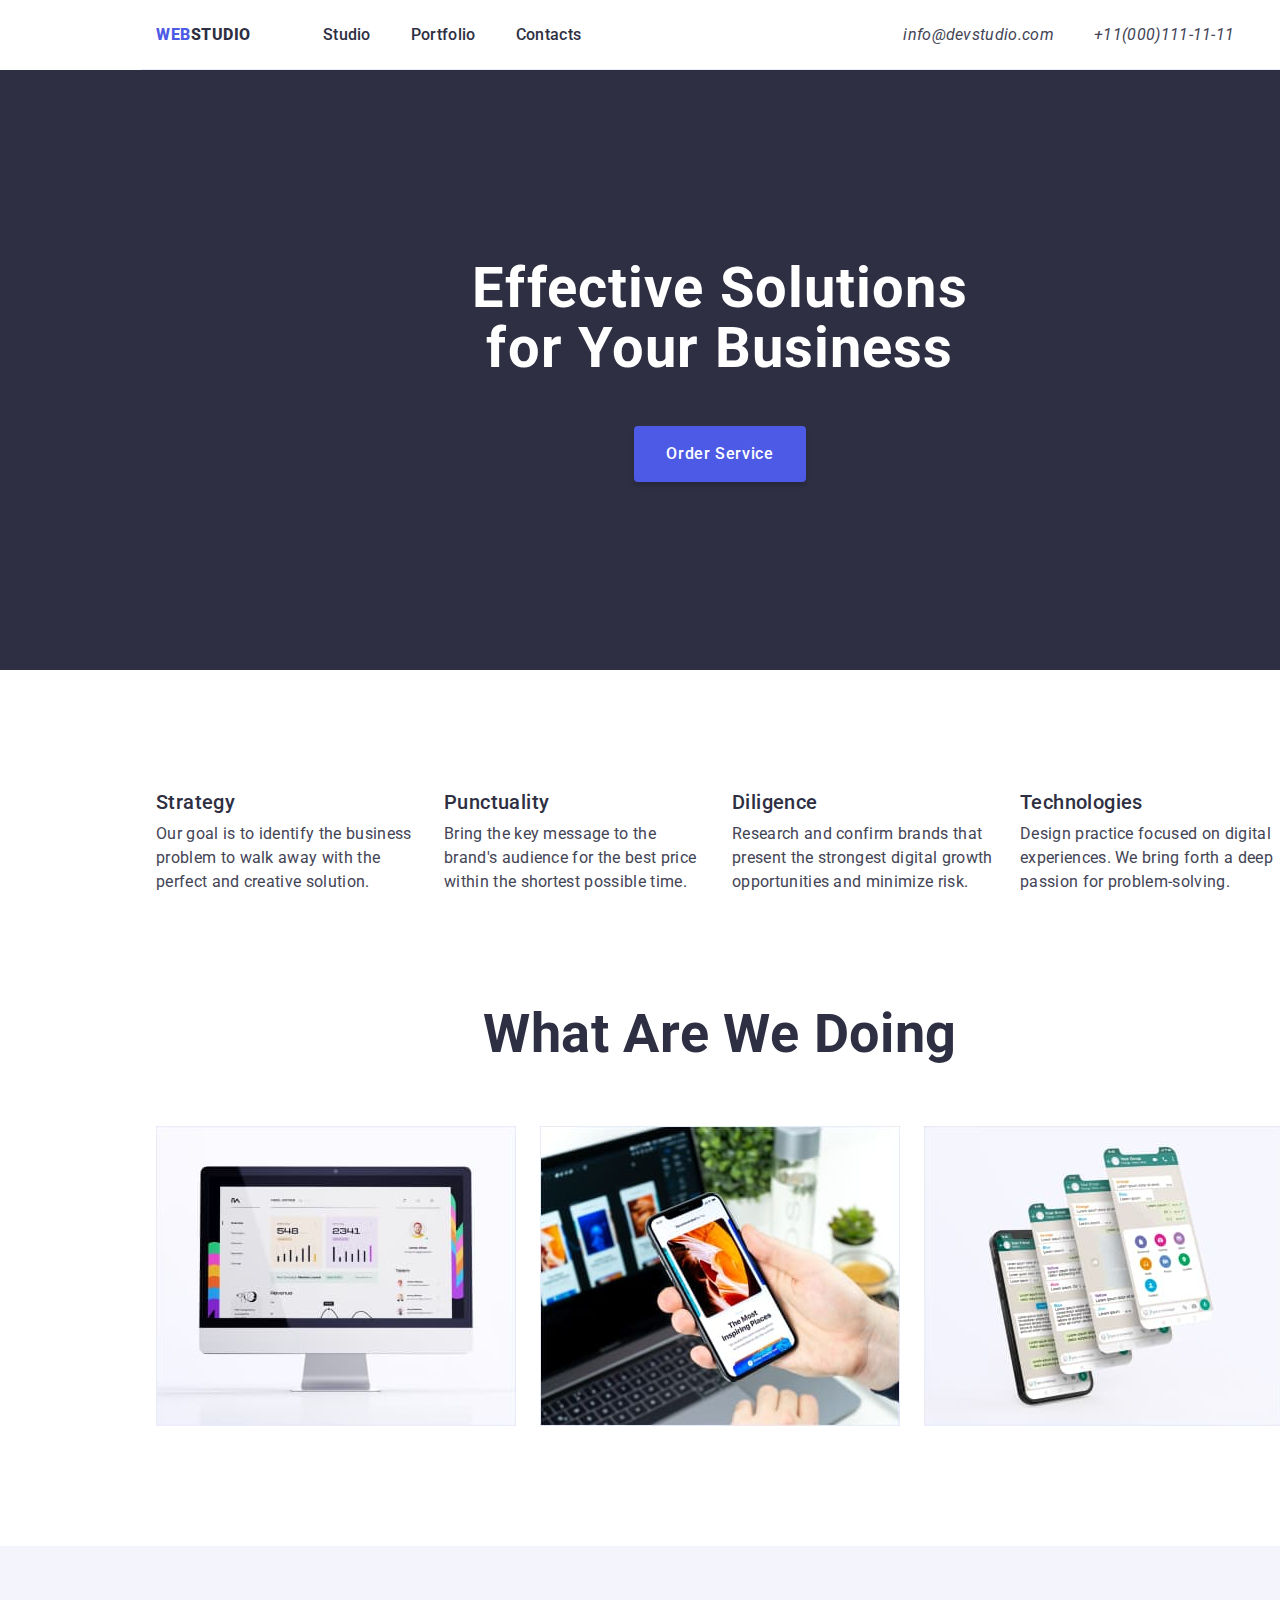
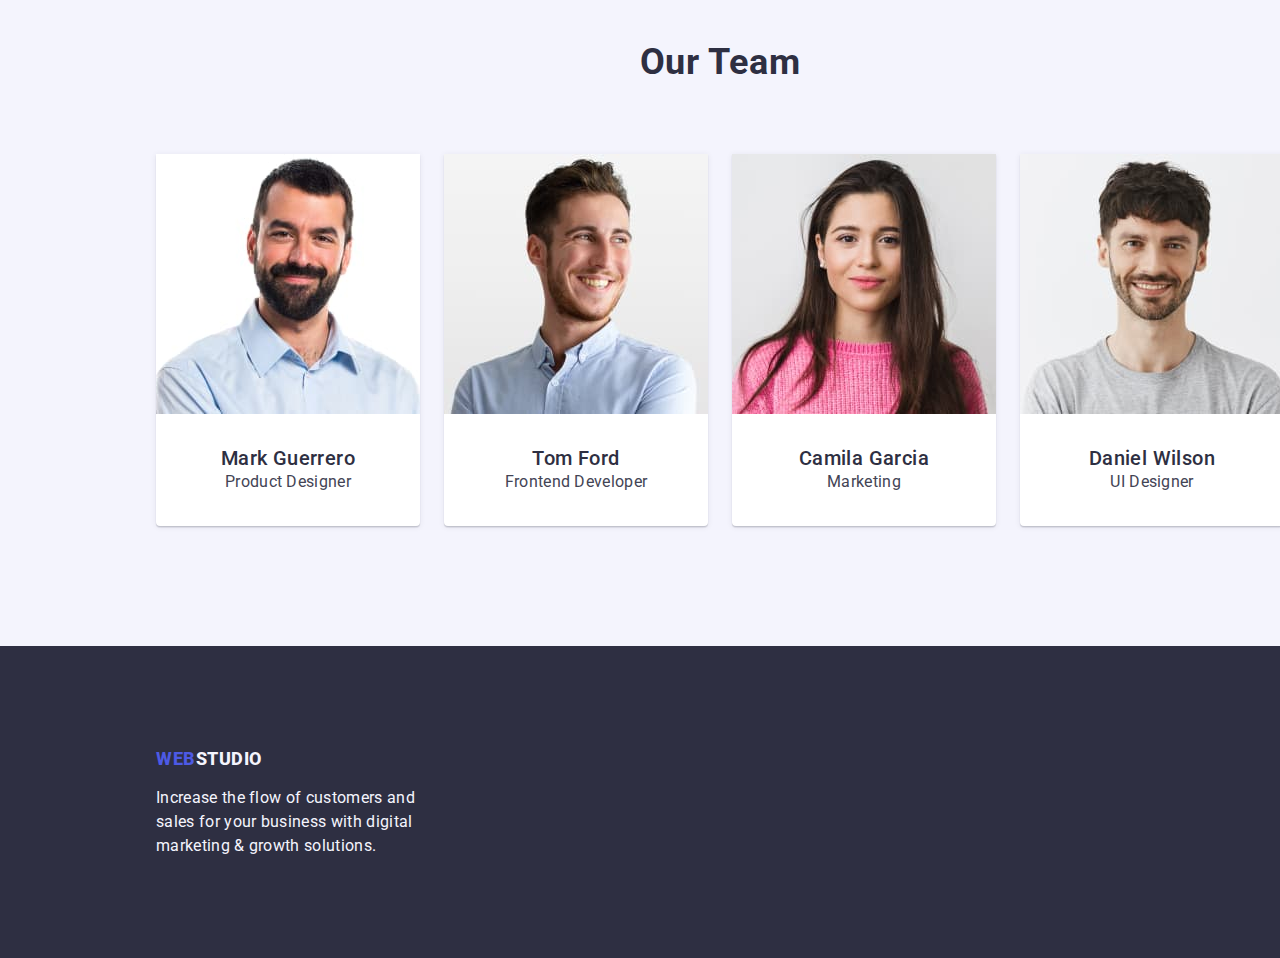
==== index.html @ 773c1c58 "fix - class names" ====
<!DOCTYPE html>
<html lang="en">
  <head>
    <meta charset="UTF-8">
    <meta name="viewport" content="width=device-width, initial-scale=1.0">
    <title>WebStudio</title>
    <link href="https://cdn.jsdelivr.net/npm/modern-normalize@2.0.0/modern-normalize.min.css" rel="stylesheet">
    <link rel="stylesheet" href="styles.css" />
    <link href="https://fonts.googleapis.com/css2?family=Raleway:wght@800&family=Roboto:wght@400;500;700;900&display=swap" rel="stylesheet">
</head>
  <body>
 <header>
      <div class="header conteiner">
          <nav class="nav">
            <a href="./index.html" class="header__logo">
          <span class="logo-web">WEB</span><span class="logo-studio">STUDIO</span>
        </a>
        <ul class="nav__link--position">
          <li>
           <a href="./index.html" class="nav__link">Studio</a>
          </li>
          <li>
            <a href="./portfolio.html" class="nav__link">Portfolio</a>
          </li>
          <li>
            <a href="#" class="nav__link">Contacts</a>
          </li>
          </ul>
          </nav>
          <address>
            <ul class="header__contact--position">
              <li>
                <a href="mailto:info@devstudio.com" class="header__contact">
                  info@devstudio.com
                </a>
              </li>
              <li>
                <a href="tel:+11(000)111-11-11" class="header__contact">
                  +11(000)111-11-11
                </a>
              </li>
            </ul>
          </address>
      </div>
    </div>
      </header>
    <main>
      <section class="hero">
        <div class="conteiner">
        <h1 class="hero__title">
          Effective Solutions for Your Business
        </h1>
          <button class="index-btn" type="button">Order Service
          </button>
    </section>
    <section class="subtitle-description">
      <div class="section conteiner">
        <ul class="subtitle-description__position">
          <li>
            <div class="subtitle">Strategy</div>
            <p div class="description">
              Our goal is to identify the business<br>
              problem to walk away with the<br>
              perfect and creative solution.
            </p>
          </li>
          <li>
            <div class="subtitle">Punctuality</div>
            <p class="description">
              Bring the key message to the<br>
              brand's audience for the best price<br>
              within the shortest possible time.
            </p>
          </li>
          <li>
            <div class="subtitle">Diligence</div>
            <p class="description">
              Research and confirm brands that<br>
              present the strongest digital growth<br>
              opportunities and minimize risk.
            </p>
          </li>
          <li>
            <div class="subtitle">Technologies</div>
            <p class="description">
              Design practice focused on digital<br>
              experiences. We bring forth a deep<br>
              passion for problem-solving.
            </p>
          </li>
        </ul>
      </div>
      </div>
     </section>
        <section class="section__what-doing">
          <div class="title__what-doing">
            <div class="conteiner">
        <h2 class="title__what-doing--position">
            What Are We Doing
        </h2>
        <ul class="img__what-doing--position">
          <li>
            <img
              class="img__what-doing"
              src="images/1computerscreen.jpg"
              alt="imac screen with statistics on it"
              width="360"
              height="300"/>
          </li>
          <li>
            <img
              class="img__what-doing"
              src="images/3phonescreen.jpg"
              alt="4 iphone screens with communicator open on each"/>
          </li>
          <li>
            <img
              class="img__what-doing"
              src="images/4phonescreen.jpg"
              alt="phone screen with open article on it"/>
          </li>
        </div>
      </div>
    </section>
        <section class="section__our-team">
          <div class="title__our-team">
          <div class="conteiner">
        <h3 class="title__our-team--position">
            Our Team
        </h3>
        <ul class="team-card__position">
          <li>
            <div class="team-card">
              <img
                class="team-card__img"
                src="images/man1.jpg"
                alt="smiling man with black hair and black beard wearing blue shirt"/>
              <figcaption class="team-card__description-box">
                <span class="team-names">Mark Guerrero</span>
                <span class="job-title">Product Designer</span>
              </figcaption>
            </div>
          </li>
          <li>
            <div class="team-card">
              <img
                class="team-card__img"
                src="images/man2.jpg"
                alt="smiling man with dark brown hair and beard wearing blue shirt looking to the side"/>
              <figcaption class="team-card__description-box">
                <span class="team-names">Tom Ford</span>
                <span class="job-title">Frontend Developer</span>
              </figcaption>
            </div>
          </li>
          <li>
            <div class="team-card">
              <img
                class="team-card__img"
                src="images/woman3.jpg"
                alt="smiling woman with long black hair wearing pink sweater"/>
              <figcaption class="team-card__description-box">
                <span class="team-names">Camila Garcia</span>
                <span class="job-title">Marketing</span>
              </figcaption>
            </div>
          </li>
          <li>
            <div class="team-card">
              <img
                class="team-card__img"
                src="images/man4.jpg"
                alt="smiling man with brown hair and brown beard wearing grey sweater"/>
              <figcaption class="team-card__description-box">
                <span class="team-names">Daniel Wilson</span>
                <span class="job-title">UI Designer</span>
              </figcaption>
            </div>
          </li>
        </ul>
      </div>        
        </div>
      </section>
    </main>
    <footer>
      <section class="footer"> 
        <div conteiner>
        <div class="footer__logo">
        <a href="#">
          <span class="footer__logo-web">WEB</span><span class="footer__logo-studio">STUDIO</span>
      </a>
      </div>
        <div class="footer__text">
          Increase the flow of customers and sales for your business with
          digital marketing &amp; growth solutions.
        </div>
      </div>
    </section>
    </footer>
  </section>
  </body>
</html>
---- styles.css ----
* {
  margin: 0;
  padding: 0;
  box-sizing: border-box;
}
article, aside, details, figcaption, figure, 
footer, header, hgroup, menu, nav, section {
	display: block;
}
body {
	line-height: 1;
}
ol, ul {
	list-style: none;
}
blockquote, q {
	quotes: none;
}
blockquote:before, blockquote:after,
q:before, q:after {
	content: '';
	content: none;
}
table {
	border-collapse: collapse;
	border-spacing: 0;
}
:root {
  --brand-color: #2e2f42;
  --color-iris: #4d5ae5;
  --color-cloud: #f4f4fd;
  --color-ocean: #404bbf;
  --color-cornflower: #e7e9fc;
  --color-slate: #434455;
  --color-white: #ffffff;
  --main-font-style: Roboto;
  --second-font-style: Raleway;
}
*,
*::before,
*::after
{
  box-sizing: border-box;
}
body {
  font-family: var(--main-font-style);
  background-color: var(--color-white);
  width: 1440px;
  margin: auto;
}
h1,
h3,
h4,
h5,
h6
{
margin: 0;
}
img
{
  display: block;
  max-width: 100%;
  height: auto;
}
button
{
  cursor: pointer;
  border: none;
  border-radius: 4px;
}
ul,
ol
{
  list-style: none;
  margin: 0;
  padding-left: 0;
}
a
{
  text-decoration: none;
}
.conteiner
{
  width: 1158px;
  margin: 0 auto;
  padding: 0 15px;
}
.section {
  padding: 120px 0px;
}
.header
{
  background: var(--color-white); 
  display: flex;
  gap: 322px;
  align-items: center;
  border-bottom: 1px solid var(--color-cornflower);
}
.header__logo {
  padding: 24px 0;
}
.logo-web {
  color: var(--color-iris);
  font-size: 18px;
  font: var(--second-font-style);
  font-weight: 800;
  line-height: 21px;
  letter-spacing: 0.54px;
}
.logo-studio {
  color: var(--brand-color);
  font-size: 18px;
  font: var(--second-font-style);
  font-weight: 800;
  line-height: 21px;
  letter-spacing: 0.54px;
}
.nav {
  display: flex;
  gap: 72px;
  align-items: center;
}
.nav__link--position {
  list-style: none;
  display: flex;
  gap: 40px;
}
.nav__link {
  color: var(--brand-color);
  font-size: 16px;
  font-weight: 500;
  line-height: 24px;
  letter-spacing: 0.32px;
  display: flex;
  gap: 40px;
}
.header__contact--position {
  list-style: none;
  display: flex;
  gap: 40px;
}
.header__contact {
  color: var(--color-slate);
  font-size: 16px;
  font-weight: 400;
  line-height: 24px;
  letter-spacing: 0.32px;;
  }
  .hero {
  clear: both;
  background: var(--brand-color);
  padding: 188px 0;
  text-align: center;
  }
.hero__title {
  color: var(--color-white);
  font-size: 56px;
  font-weight: 700;
  line-height: 60px;
  letter-spacing: 1.12px;
  max-width: 496px;
  margin: 0 auto;
  margin-bottom: 48px;
}
.index-btn {
  color: var(--color-white);
  background: var(--color-iris); 
  font-size: 16px;
  font-weight: 500;
  line-height: 24px;
  letter-spacing: 0.64px;
  padding: 16px 32px;
  border-radius: 4px;
  box-shadow: 0px 4px 4px 0px rgba(0, 0, 0, 0.15);
}
.subtitle-description__position {  
  display: flex;
  gap: 24px;
  max-width: 1128px;
  margin-left: auto;
  margin-right: auto;
}
.subtitle {
  color: var(--brand-color);
  font-size: 20px;
  font-weight: 500;
  line-height: 24px;
  letter-spacing: 0.4px;
  height: 24px;
  width: 264px;
  margin-bottom: 8px;
}
.description {
  color: var(--color-slate);
  font-size: 16px;
  font-weight: 400;
  line-height: 24px;
  letter-spacing: 0.32px;
}
.section__what-doing {
  color: var(--brand-color);
  font-size: 36px;
  font-weight: 700;
  line-height: 40px;
  letter-spacing: 0.72px;
  text-align: center;
}
.title__what-doing {
  padding-bottom: 120px;
}
.title__what-doing--position {
  margin-bottom: 72px;
}
.img-what-doing {
  width: 360px;
}
.img__what-doing--position
{
 display: flex;
 gap: 24px;
 justify-content: center;
}
.section__our-team
{
  background-color: var(--color-cloud);
}
.title__our-team {
  padding-top: 96px; padding-bottom: 120px;
}
.title__our-team--position
{
  color: var(--brand-color);
  font-size: 36px;
  font-weight: 700;
  line-height: 40px;
  letter-spacing: 0.72px;
  text-align: center;
}
.team-card__position
{
  display: flex;
  gap: 24px;
  justify-content: center;
  margin-top: 72px;
}
.team-card {
  display: inline-flex;
  padding-bottom: 0px;
  flex-direction: column;
  justify-content: center;
  align-items: center;
  border-radius: 0px 0px 4px 4px;
  background: var(--white, #FFF);
  box-shadow: 0px 2px 1px 0px rgba(46, 47, 66, 0.08), 0px 1px 1px 0px rgba(46, 47, 66, 0.16), 0px 1px 6px 0px rgba(46, 47, 66, 0.08);
}
.team-card__img {
  width: 264px;
  height: 260px;
}
.team-card__description-box {
  display: flex;
  width: 232px;
  flex-direction: column;
  padding-top: 32px;
}
.team-names {
  color: var(--brand-color);
  text-align: center;
  font-size: 20px;
  font-weight: 500;
  line-height: 24px;
  letter-spacing: 0.4px;
}
.job-title {
  color: var(--color-slate);
  text-align: center;
  font-size: 16px;
  font-weight: 400;
  line-height: 24px;
  letter-spacing: 0.32px;
  padding-bottom: 32px;
}
.footer {
  background: var(--brand-color);
}
.footer__logo{
  padding-top: 101.5px;
  padding-left: 156px;
  margin-bottom: 17.5px;
}
.footer__logo-web {
  color:var(--color-iris);
  font: var(--second-font-style);
  font-size: 18px;
  font-weight: 800;
  line-height: 21px;
  letter-spacing: 0.54px;
}
.footer__logo-studio {
  color: var(--color-cloud);
  font: var(--second-font-style);
  font-size: 18px;
  font-weight: 800;
  line-height: 21px;
  letter-spacing: 0.54px;
}
.footer__text {
  color: var(--color-cloud);
  font-weight: 400;
  line-height: 24px;
  letter-spacing: 0.32px;
  width: 264px;
  padding-bottom: 100px;
  margin-left: 156px; 
}
.portfolio__btn--position
{
display: flex;
gap: 24px;
max-width: 586px;
margin: 0 auto;
margin-bottom: 72px;
}
.portfolio__btn
{
  color: var(--color-iris);
  background: var(--color-cornflower);
  text-align: center;
  font-size: 16px;
  font-weight: 500;
  line-height: 24px; /* 150% */
  letter-spacing: 0.64px;
  align-items: flex-start;
  display: flex;
  padding: 12px 24px;
  justify-content: center;
  align-items: center;
  border-radius: 4px;
  border: 1px solid var(--color-cornflower);
  white-space: nowrap;
}
.button-portfolio:hover {
  color: var(--color-white);
  background: var(--color-ocean);
  cursor: pointer;
}
.portfolio__img--position {
  max-width: 1128px;
  flex-wrap: wrap;
  display: flex;
  row-gap: 24px;
  column-gap: 24px;
  margin: 0 auto;
}
.portfolio__img {
  width: 360px;
  height: 300px;
}
.portfolio__description-box {
  width: 360px;
}
.portfolio__img--title {
  font-size: 20px;
  font-weight: 500;
  line-height: 24px;
  color: var(--brand-color);
  padding-left: 16px;
  padding-bottom: 8px;
}
.portfolio__img--description {
  font-size: 16px;
  font-weight: 400;
  line-height: 24px;
  padding-left: 16px;
}
.portfolio__description-box {
padding-top: 32px;
padding-bottom: 32px;
border: 1px solid #E7E9FC
}
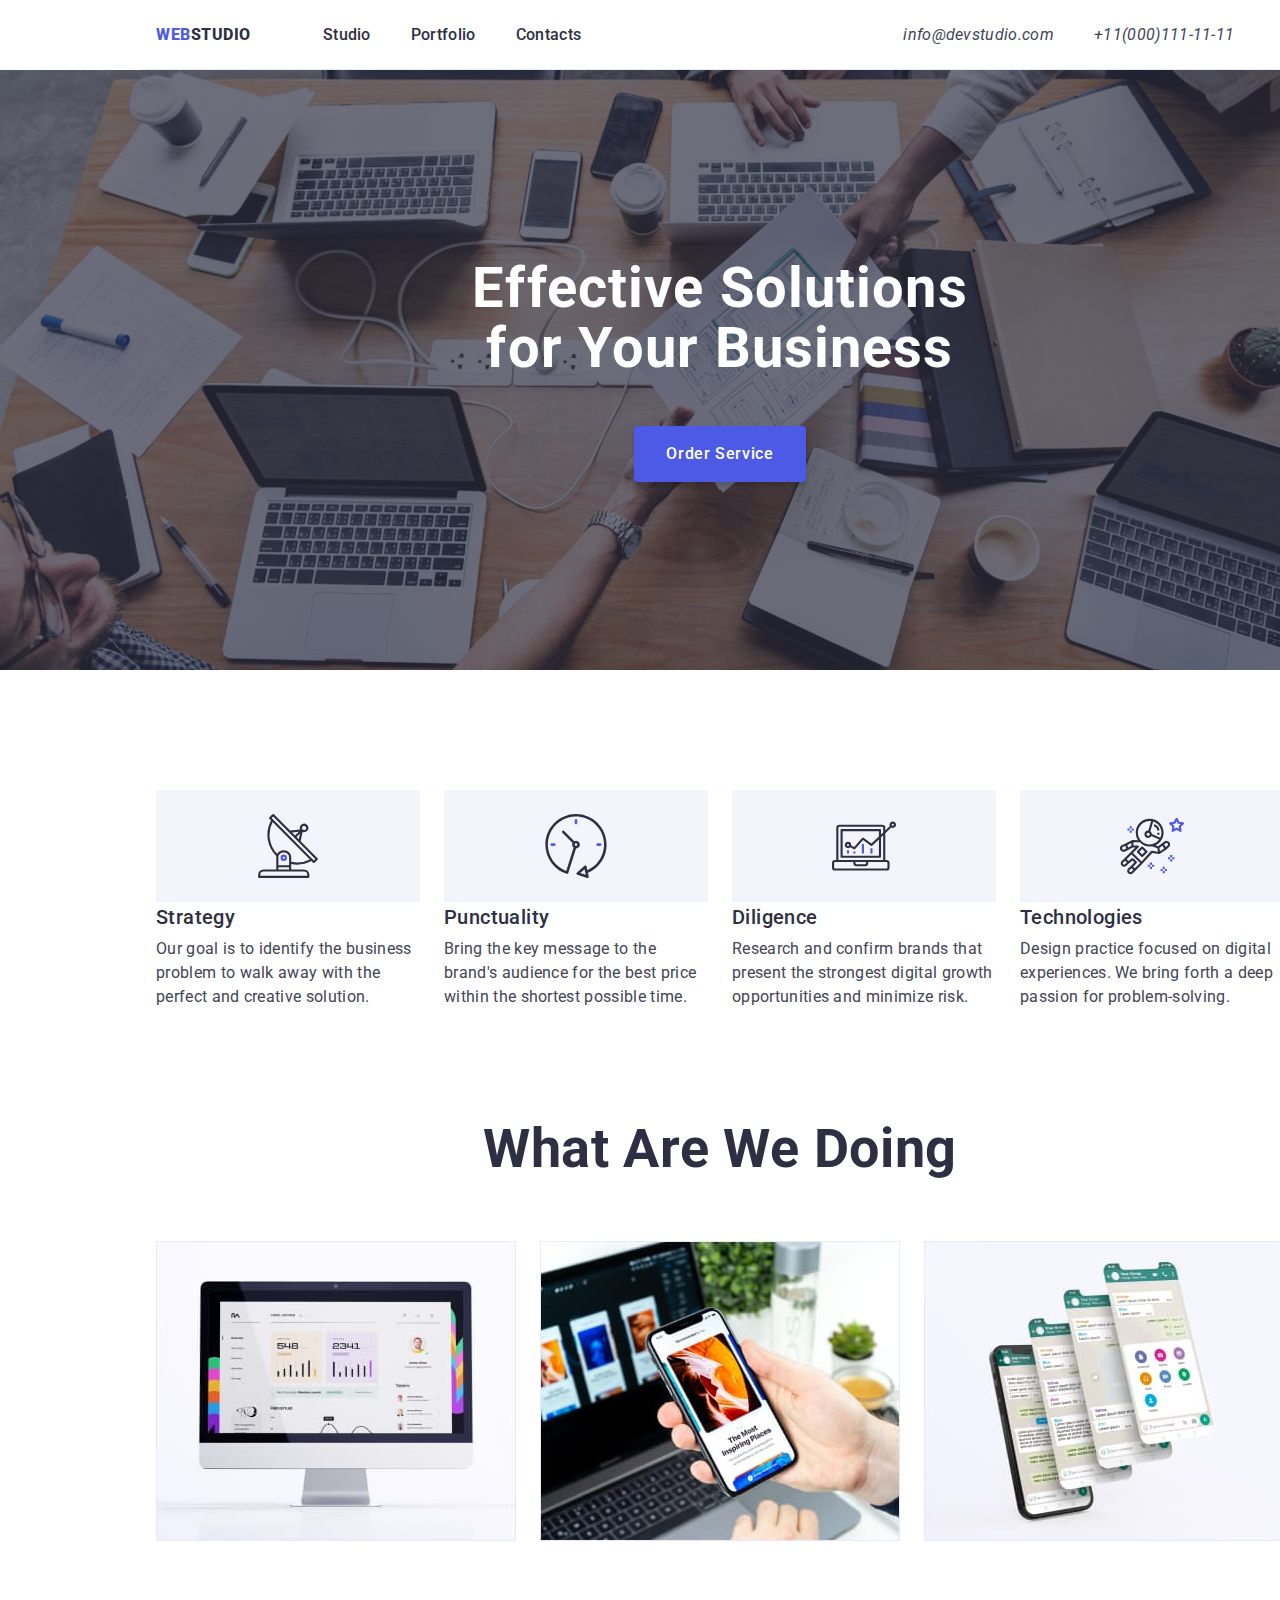
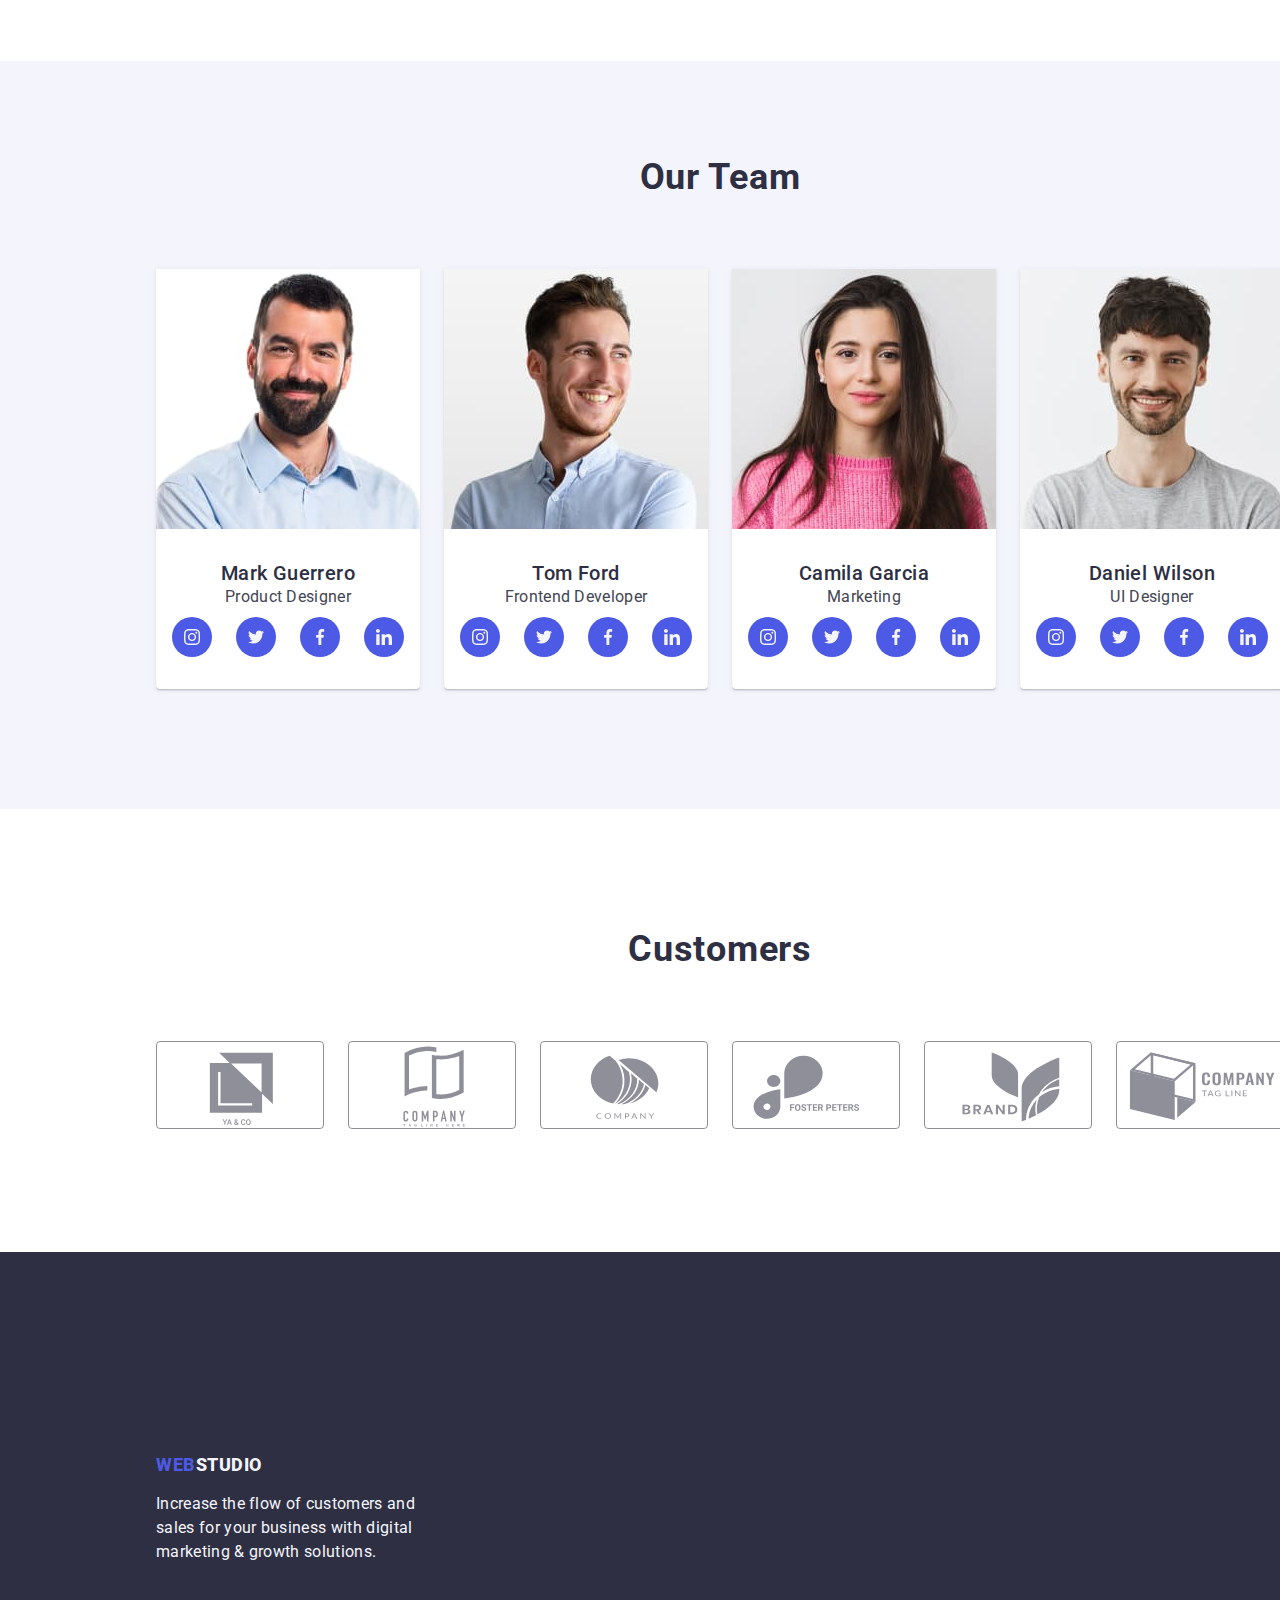
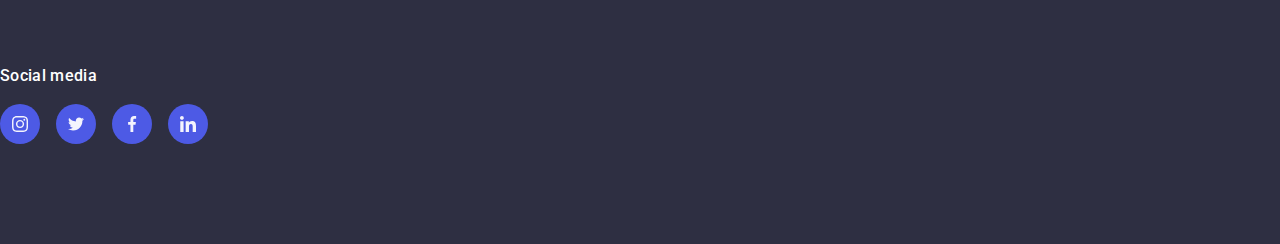
==== commit 79b7f3c9: "update" ====
--- a/index.html
+++ b/index.html
@@ -50,39 +50,52 @@
         <h1 class="hero__title">
           Effective Solutions for Your Business
         </h1>
-          <button class="index-btn" type="button">Order Service
+          <button class="hero-btn" type="button">Order Service
           </button>
     </section>
-    <section class="subtitle-description">
+    <section class="section__features">
       <div class="section conteiner">
-        <ul class="subtitle-description__position">
-          <li>
-            <div class="subtitle">Strategy</div>
-            <p div class="description">
+        <ul class="feature__position">
+          <li>
+            <svg class="feature__icon">
+              <use href="./images/icons.svg#icon-antenna"></use>
+            </svg>
+            <div class="feature-subtitle">Strategy</div>
+            <div class="feature-description">
               Our goal is to identify the business<br>
               problem to walk away with the<br>
               perfect and creative solution.
             </p>
           </li>
           <li>
-            <div class="subtitle">Punctuality</div>
-            <p class="description">
+            <svg class="feature__icon">
+              <use href="./images/icons.svg#icon-clock"></use>
+            </svg>
+            <div class="feature-subtitle">Punctuality</div>
+            <p class="feature-description">
               Bring the key message to the<br>
               brand's audience for the best price<br>
               within the shortest possible time.
             </p>
           </li>
           <li>
-            <div class="subtitle">Diligence</div>
-            <p class="description">
+            <svg class="feature__icon">
+              <use href="images/icons.svg#icon-diagram"></use>
+            </svg>
+            <div class="feature-subtitle">Diligence</div>
+            <p class="feature-description">
               Research and confirm brands that<br>
               present the strongest digital growth<br>
               opportunities and minimize risk.
             </p>
           </li>
           <li>
-            <div class="subtitle">Technologies</div>
-            <p class="description">
+            <svg class="feature__icon">
+              <use href="images/icons.svg#icon-astronaut"></use>
+            </svg>
+
+            <div class="feature-subtitle">Technologies</div>
+            <p class="feature-description">
               Design practice focused on digital<br>
               experiences. We bring forth a deep<br>
               passion for problem-solving.
@@ -123,9 +136,9 @@
       </div>
     </section>
         <section class="section__our-team">
-          <div class="title__our-team">
-          <div class="conteiner">
-        <h3 class="title__our-team--position">
+          <div class="conteiner"></div>
+          <div class="our-team__title-team-card">
+        <h3 class="title__our-team">
             Our Team
         </h3>
         <ul class="team-card__position">
@@ -135,10 +148,40 @@
                 class="team-card__img"
                 src="images/man1.jpg"
                 alt="smiling man with black hair and black beard wearing blue shirt"/>
-              <figcaption class="team-card__description-box">
+              <div class="team-card__description-box">
                 <span class="team-names">Mark Guerrero</span>
                 <span class="job-title">Product Designer</span>
-              </figcaption>
+                <ul class="our-team__icon--position">
+                  <li class="our-team__icon--background">
+                  <a href="#">   
+                      <svg class="our-team__icon">
+                        <use href="./images/icons.svg#icon-instagram"></use>
+                      </svg> 
+                  </a>   
+                 </li>  
+                 <li class="our-team__icon--background">
+                  <a href="#">
+                      <svg class="our-team__icon">
+                        <use href="images/icons.svg#icon-twitter"></use>
+                      </svg> 
+                  </a>   
+                 </li> 
+                 <li class="our-team__icon--background">
+                  <a href="#">
+                      <svg class="our-team__icon">
+                        <use href="images/icons.svg#icon-facebook"></use>
+                      </svg>  
+                  </a>
+                </li> 
+                 <li class="our-team__icon--background">
+                  <a href="" class="our-team__icon">
+                      <svg class="our-team__icon">
+                        <use href="images/icons.svg#icon-linkedin"></use>
+                      </svg>
+                  </a>   
+                 </li>
+              </ul> 
+              </div>
             </div>
           </li>
           <li>
@@ -151,6 +194,35 @@
                 <span class="team-names">Tom Ford</span>
                 <span class="job-title">Frontend Developer</span>
               </figcaption>
+              <ul class="our-team__icon--position">
+                <li class="our-team__icon--background">
+                  <a href="#">   
+                      <svg class="our-team__icon">
+                        <use href="./images/icons.svg#icon-instagram"></use>
+                      </svg> 
+                  </a>   
+                 </li>  
+                 <li class="our-team__icon--background">
+                  <a href="#">
+                      <svg class="our-team__icon">
+                        <use href="images/icons.svg#icon-twitter"></use>
+                      </svg> 
+                  </a>   
+                 </li> 
+                 <li class="our-team__icon--background">
+                  <a href="#">
+                      <svg class="our-team__icon">
+                        <use href="images/icons.svg#icon-facebook"></use>
+                      </svg>  
+                  </a>
+                </li> 
+                 <li class="our-team__icon--background">
+                  <a href="#">
+                      <svg class="our-team__icon">
+                        <use href="images/icons.svg#icon-linkedin"></use>
+                      </svg>
+                  </a>   
+                 </li> 
             </div>
           </li>
           <li>
@@ -163,6 +235,35 @@
                 <span class="team-names">Camila Garcia</span>
                 <span class="job-title">Marketing</span>
               </figcaption>
+              <ul class="our-team__icon--position">
+                <li class="our-team__icon--background">
+                  <a href="#">   
+                      <svg class="our-team__icon">
+                        <use href="./images/icons.svg#icon-instagram"></use>
+                      </svg> 
+                  </a>   
+                 </li>  
+                 <li class="our-team__icon--background">
+                  <a href="#">
+                      <svg class="our-team__icon">
+                        <use href="images/icons.svg#icon-twitter"></use>
+                      </svg> 
+                  </a>   
+                 </li> 
+                 <li class="our-team__icon--background">
+                  <a href="#">
+                      <svg class="our-team__icon">
+                        <use href="images/icons.svg#icon-facebook"></use>
+                      </svg>  
+                  </a>
+                </li> 
+                 <li class="our-team__icon--background">
+                  <a href="#">
+                      <svg class="our-team__icon">
+                        <use href="images/icons.svg#icon-linkedin"></use>
+                      </svg>
+                  </a>   
+                 </li> 
             </div>
           </li>
           <li>
@@ -175,29 +276,130 @@
                 <span class="team-names">Daniel Wilson</span>
                 <span class="job-title">UI Designer</span>
               </figcaption>
+              <ul class="our-team__icon--position">
+                <li class="our-team__icon--background">
+                  <a href="#">   
+                      <svg class="our-team__icon">
+                        <use href="./images/icons.svg#icon-instagram"></use>
+                      </svg> 
+                  </a>   
+                 </li>  
+                 <li class="our-team__icon--background">
+                  <a href="#">
+                      <svg class="our-team__icon">
+                        <use href="images/icons.svg#icon-twitter"></use>
+                      </svg> 
+                  </a>   
+                 </li> 
+                 <li class="our-team__icon--background">
+                  <a href="#">
+                      <svg class="our-team__icon">
+                        <use href="images/icons.svg#icon-facebook"></use>
+                      </svg>  
+                  </a>
+                </li> 
+                 <li class="our-team__icon--background">
+                  <a href="#">
+                      <svg class="our-team__icon">
+                        <use href="images/icons.svg#icon-linkedin"></use>
+                      </svg>
+                  </a>   
+                 </li> 
             </div>
           </li>
-        </ul>
-      </div>        
+        </ul>       
+        </div>
+      </section>
+      <section class="section__customers">
+        <div class="conteiner">
+          <h4 class="title__customers">
+            Customers
+          </h4>
+          <ul class="customers__icon--list">
+            <li>
+              <svg class="customers__icon">
+                <use href="./images/icons.svg#icon-client-1"></use>
+              </svg>
+            </li>
+            <li>
+              <svg class="customers__icon">
+                <use href="./images/icons.svg#icon-client-2"></use>
+              </svg>
+            </li>
+            <li>
+              <svg class="customers__icon">
+                <use href="./images/icons.svg#icon-client-3"></use>
+              </svg>
+            </li>
+            <li>
+              <svg class="customers__icon">
+                <use href="./images/icons.svg#icon-client-4"></use>
+              </svg>
+            </li>
+            <li>
+              <svg class="customers__icon">
+                <use href="./images/icons.svg#icon-client-5"></use>
+              </svg>
+            </li>
+            <li>
+              <svg class="customers__icon">
+                <use href="./images/icons.svg#icon-client-6"></use>
+              </svg>
+            </li>
+          </ul>
         </div>
       </section>
     </main>
     <footer>
       <section class="footer"> 
-        <div conteiner>
+      <div class="container">
         <div class="footer__logo">
         <a href="#">
           <span class="footer__logo-web">WEB</span><span class="footer__logo-studio">STUDIO</span>
-      </a>
-      </div>
+          </a>
+        </div>
         <div class="footer__text">
           Increase the flow of customers and sales for your business with
           digital marketing &amp; growth solutions.
         </div>
+          <h5 class="footer__title">Social media</h5>
+          <ul class="footer__social-media--icons">
+            <li class="footer__icon--background">
+              <div class="footer__social--icons">
+                <a href="#">
+                    <svg class="footer__icon">
+                        <use href="./images/icons.svg#icon-instagram"></use>
+                    </svg>
+                </a>  
+              </div>  
+            </li>
+            <li class="footer__icon--background">
+              <div class="footer__social--icons">
+                <a href="#">
+                    <svg class="footer__icon">>
+                        <use href="./images/icons.svg#icon-twitter"></use>
+                    </svg>
+                </a>
+              </div>    
+            </li>
+            <li class="footer__icon--background">
+                <a href="#">
+                    <svg class="footer__icon">>
+                        <use href="./images/icons.svg#icon-facebook"></use>
+                    </svg>
+                </a>    
+            </li>
+            <li class="footer__icon--background">
+                <a href="#">
+                    <svg class="footer__icon">>
+                        <use href="./images/icons.svg#icon-linkedin"></use>
+                    </svg>
+                </a>
+            </li>
+          </ul>
       </div>
     </section>
     </footer>
   </section>
   </body>
 </html>
-
--- a/styles.css
+++ b/styles.css
@@ -33,6 +33,7 @@
   --color-cornflower: #e7e9fc;
   --color-slate: #434455;
   --color-white: #ffffff;
+  --color-grey: #2E2F42B2;
   --main-font-style: Roboto;
   --second-font-style: Raleway;
 }
@@ -88,6 +89,9 @@
 .section {
   padding: 120px 0px;
 }
+
+/* SECTION HEADER */
+
 .header
 {
   background: var(--color-white); 
@@ -134,6 +138,10 @@
   display: flex;
   gap: 40px;
 }
+.link:hover,
+.link:focus {
+  color: var(--color-ocean);
+}
 .header__contact--position {
   list-style: none;
   display: flex;
@@ -146,9 +154,12 @@
   line-height: 24px;
   letter-spacing: 0.32px;;
   }
+
+  /* SECTION HERO */
+
   .hero {
   clear: both;
-  background: var(--brand-color);
+  background-image: linear-gradient(var(--color-grey), rgba(46, 47, 66, 0.70)), url(./images/people-office\ 1.jpg);
   padding: 188px 0;
   text-align: center;
   }
@@ -162,7 +173,7 @@
   margin: 0 auto;
   margin-bottom: 48px;
 }
-.index-btn {
+.hero-btn {
   color: var(--color-white);
   background: var(--color-iris); 
   font-size: 16px;
@@ -173,14 +184,27 @@
   border-radius: 4px;
   box-shadow: 0px 4px 4px 0px rgba(0, 0, 0, 0.15);
 }
-.subtitle-description__position {  
+.hero-btn:hover,
+.hero-btn:focus {
+  background-color: var(--color-ocean);
+}
+
+/* SECTION FEATURES */
+
+.feature__icon {
+  width: 264px;
+  height: 112px;
+  padding: 24px 100px;
+  background-color: var(--color-cloud);
+}
+.feature__position {  
   display: flex;
   gap: 24px;
   max-width: 1128px;
   margin-left: auto;
   margin-right: auto;
 }
-.subtitle {
+.feature-subtitle {
   color: var(--brand-color);
   font-size: 20px;
   font-weight: 500;
@@ -190,13 +214,16 @@
   width: 264px;
   margin-bottom: 8px;
 }
-.description {
+.feature-description {
   color: var(--color-slate);
   font-size: 16px;
   font-weight: 400;
   line-height: 24px;
   letter-spacing: 0.32px;
 }
+
+/* SECTION WHAT-DOING */
+
 .section__what-doing {
   color: var(--brand-color);
   font-size: 36px;
@@ -220,15 +247,17 @@
  gap: 24px;
  justify-content: center;
 }
+
+/* SECTION OUR-TEAM */
+
 .section__our-team
 {
   background-color: var(--color-cloud);
 }
+.our-team__title-team-card {
+  padding-top: 96px; padding-bottom: 120px;
+}
 .title__our-team {
-  padding-top: 96px; padding-bottom: 120px;
-}
-.title__our-team--position
-{
   color: var(--brand-color);
   font-size: 36px;
   font-weight: 700;
@@ -278,10 +307,69 @@
   font-weight: 400;
   line-height: 24px;
   letter-spacing: 0.32px;
+}
+.our-team__icon--position {
+  display: flex;
+  align-items: center;
+  justify-content: center;
+  gap: 24px;
+  padding-top: 8px;
   padding-bottom: 32px;
 }
+.our-team__icon {
+  width: 16px;
+  height: 16px;
+}
+.our-team__icon:hover {
+  background-color: var(--color-ocean);
+}
+.our-team__icon--background{
+  width: 40px;
+  height: 40px;
+  border-radius: 50%;
+  padding: 12px;
+  background-color: var(--color-iris);
+}
+.our-team__icon--background:hover {
+  background-color: var(--color-ocean);
+}
+
+
+/* SECTION CUSTOMERS */
+
+.title__customers {
+color: var(--brand-color);
+text-align: center;
+font-size: 36px;
+font-weight: 700;
+line-height: 40px;
+letter-spacing: 0.72px;
+margin-top: 120px;
+margin-bottom: 72px;
+}
+.customers__icon--list {
+  display: flex;
+  column-gap: 24px;
+  margin-bottom: 120px;  
+}
+.customers__icon {
+fill: #8e8f99;
+width: 168px;
+height: 88px;
+border-radius: 4px;
+border: 1px solid #8e8f99;
+}
+.customers__icon:hover,
+:focus {
+fill: var(--color-ocean);
+border: 1px solid var(--color-ocean);
+}
+
+/* SECTION FOOTER */
+
 .footer {
   background: var(--brand-color);
+  padding: 100px 0;
 }
 .footer__logo{
   padding-top: 101.5px;
@@ -313,6 +401,44 @@
   padding-bottom: 100px;
   margin-left: 156px; 
 }
+.footer__title {
+  color: var(--color-white);
+  font-family: Roboto;
+  font-size: 16px;
+  font-weight: 500;
+  line-height: 24px;
+  letter-spacing: 0.32px;
+  margin-bottom: 16px;
+}
+.footer__icon {
+  width: 16px;
+  height: 16px;
+}
+.footer-media-items:hover {
+  background-color: #31d0aa;
+}
+.footer__social-media--icons {
+  display: flex;
+  gap: 16px;
+}
+.footer__icon--background {
+  width: 40px;
+  height: 40px;
+  border-radius: 50%;
+  padding: 12px;
+  background-color: var(--color-iris);
+}
+.footer__icon--background:hover {
+  background-color: #31d0aa;
+}
+
+
+/* PORTFOLIO */
+
+.section__portfolio--btn-img {
+  padding-top: 100px;
+  padding-bottom: 120px;
+}
 .portfolio__btn--position
 {
 display: flex;
@@ -339,7 +465,7 @@
   border: 1px solid var(--color-cornflower);
   white-space: nowrap;
 }
-.button-portfolio:hover {
+.portfolio__btn:hover {
   color: var(--color-white);
   background: var(--color-ocean);
   cursor: pointer;
@@ -382,3 +508,4 @@
 
 
 
+
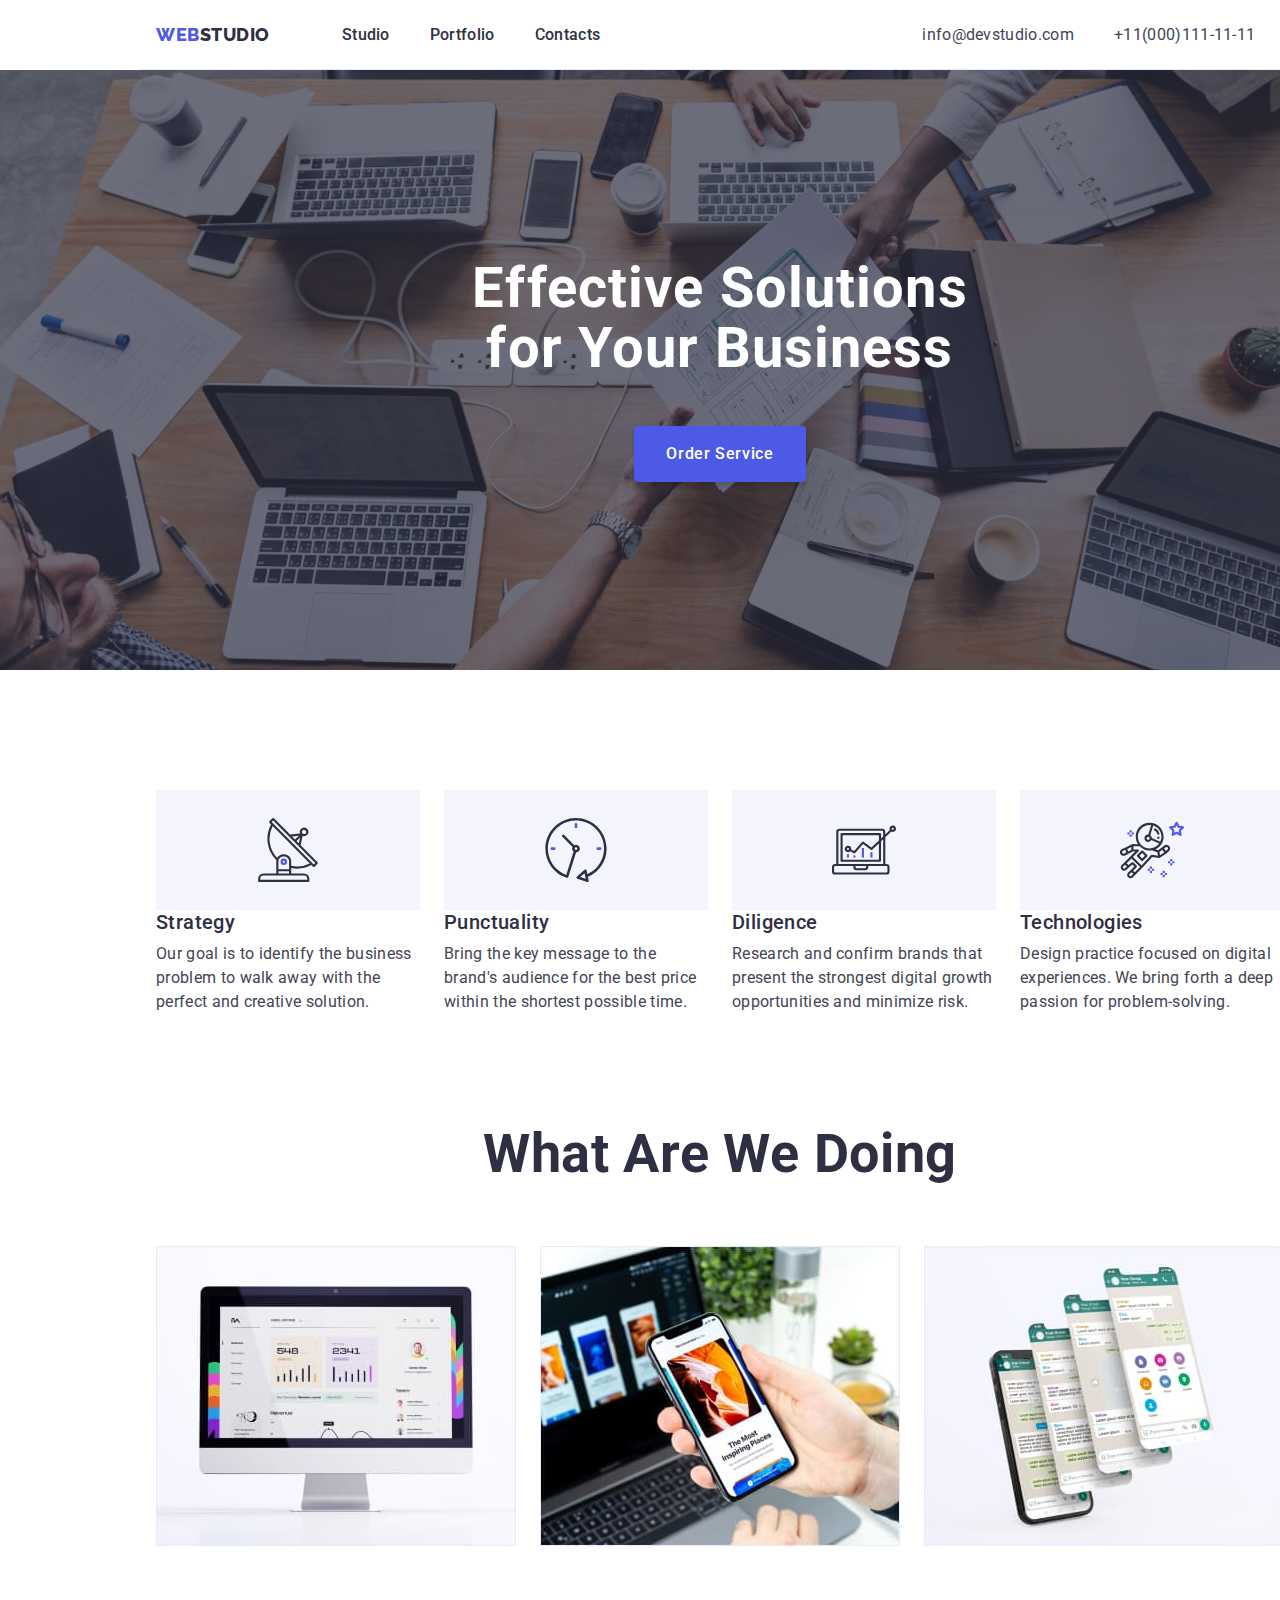
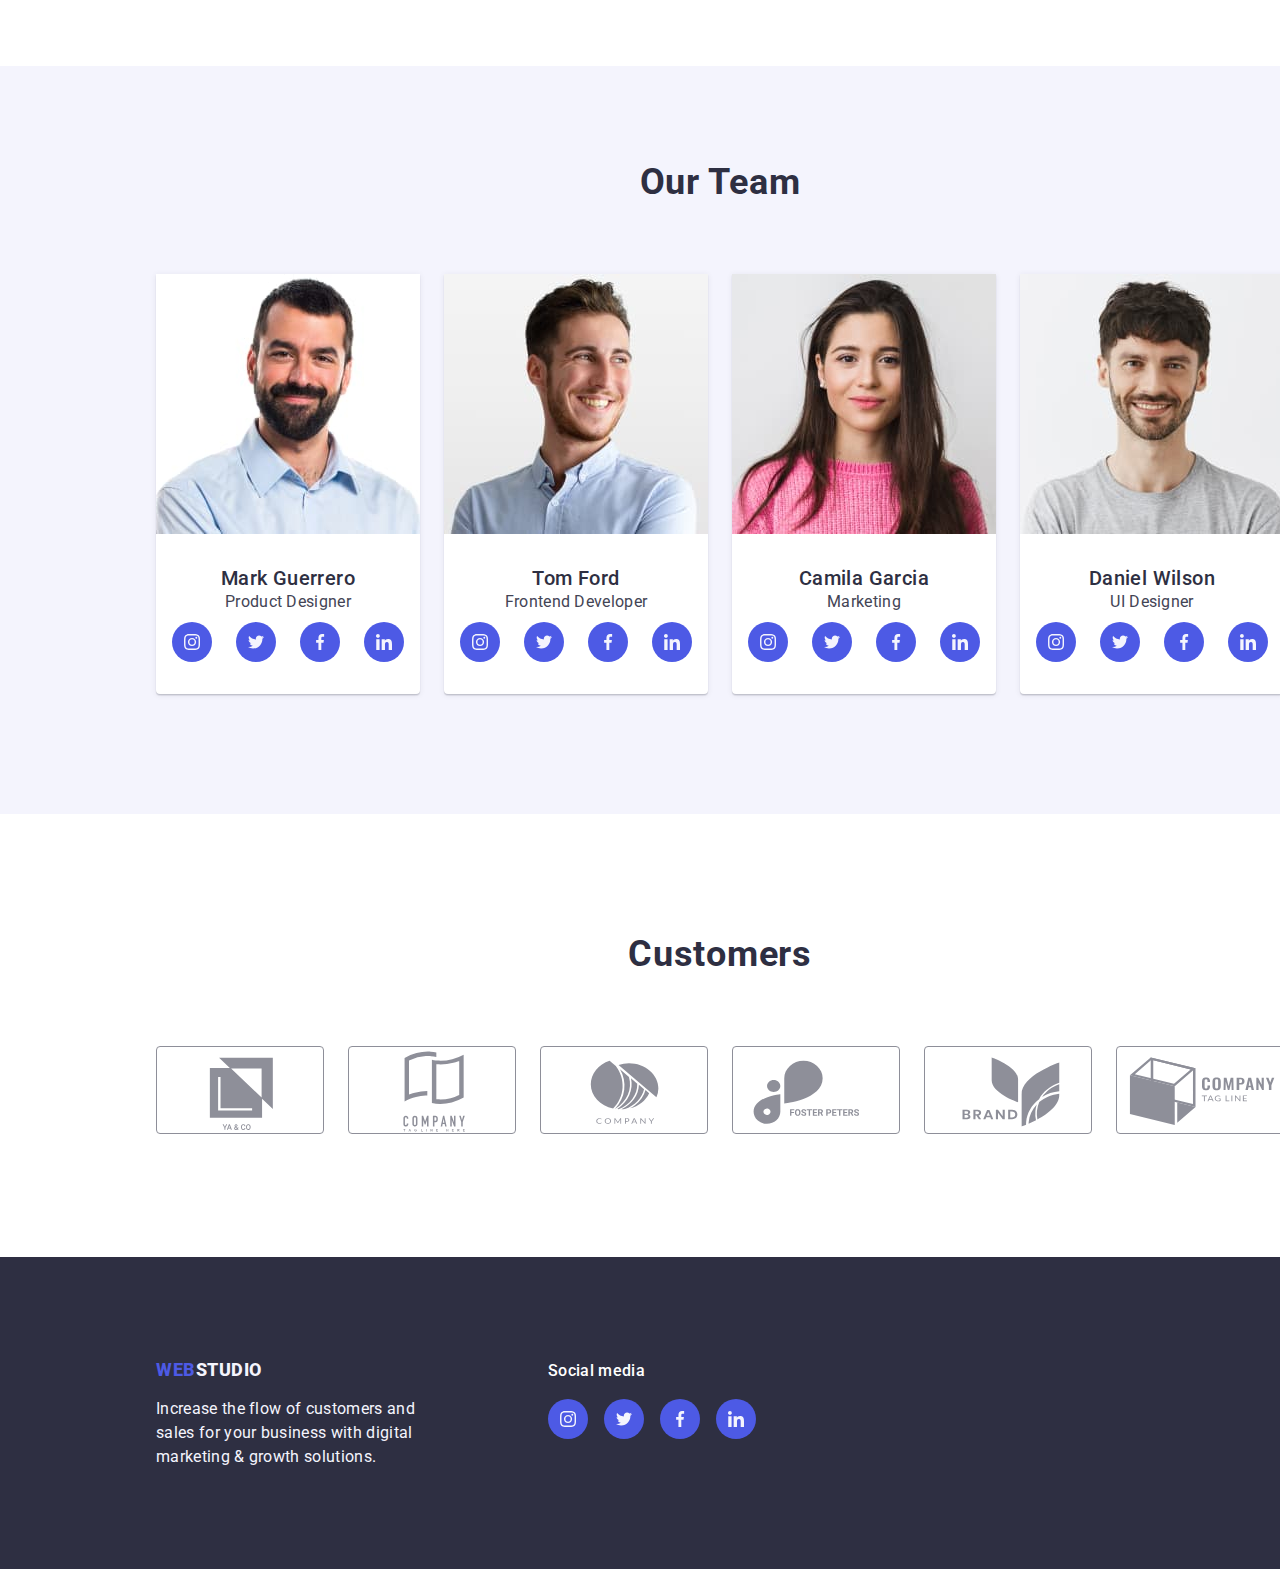
==== commit a52ac3ac: "update" ====
--- a/index.html
+++ b/index.html
@@ -57,10 +57,12 @@
       <div class="section conteiner">
         <ul class="feature__position">
           <li>
+            <div class="feature__icon--style">
             <svg class="feature__icon">
               <use href="./images/icons.svg#icon-antenna"></use>
             </svg>
-            <div class="feature-subtitle">Strategy</div>
+            </div>
+            <h2 class="feature-subtitle">Strategy</h2>
             <div class="feature-description">
               Our goal is to identify the business<br>
               problem to walk away with the<br>
@@ -68,10 +70,12 @@
             </p>
           </li>
           <li>
+            <div class="feature__icon--style">
             <svg class="feature__icon">
               <use href="./images/icons.svg#icon-clock"></use>
             </svg>
-            <div class="feature-subtitle">Punctuality</div>
+            </div>
+            <h2 class="feature-subtitle">Punctuality</h2>
             <p class="feature-description">
               Bring the key message to the<br>
               brand's audience for the best price<br>
@@ -79,10 +83,12 @@
             </p>
           </li>
           <li>
+            <div class="feature__icon--style">
             <svg class="feature__icon">
               <use href="images/icons.svg#icon-diagram"></use>
             </svg>
-            <div class="feature-subtitle">Diligence</div>
+            </div>
+            <h2 class="feature-subtitle">Diligence</h2>
             <p class="feature-description">
               Research and confirm brands that<br>
               present the strongest digital growth<br>
@@ -90,11 +96,12 @@
             </p>
           </li>
           <li>
+            <div class="feature__icon--style">
             <svg class="feature__icon">
               <use href="images/icons.svg#icon-astronaut"></use>
             </svg>
-
-            <div class="feature-subtitle">Technologies</div>
+            </div>
+            <h2 class="feature-subtitle">Technologies</h2>
             <p class="feature-description">
               Design practice focused on digital<br>
               experiences. We bring forth a deep<br>
@@ -106,8 +113,8 @@
       </div>
      </section>
         <section class="section__what-doing">
-          <div class="title__what-doing">
-            <div class="conteiner">
+          <div class="conteiner">
+          <div class="title__what-doing">    
         <h2 class="title__what-doing--position">
             What Are We Doing
         </h2>
@@ -152,29 +159,29 @@
                 <span class="team-names">Mark Guerrero</span>
                 <span class="job-title">Product Designer</span>
                 <ul class="our-team__icon--position">
-                  <li class="our-team__icon--background">
-                  <a href="#">   
+                  <li>
+                  <a href="#" class="our-team__icon--background">   
                       <svg class="our-team__icon">
                         <use href="./images/icons.svg#icon-instagram"></use>
                       </svg> 
                   </a>   
                  </li>  
-                 <li class="our-team__icon--background">
-                  <a href="#">
+                 <li>
+                  <a href="#" class="our-team__icon--background">
                       <svg class="our-team__icon">
                         <use href="images/icons.svg#icon-twitter"></use>
                       </svg> 
                   </a>   
                  </li> 
-                 <li class="our-team__icon--background">
-                  <a href="#">
-                      <svg class="our-team__icon">
+                 <li>
+                  <a href="#" class="our-team__icon--background">
+                      <svg class="our-team__icon" class="our-team__icon--background">
                         <use href="images/icons.svg#icon-facebook"></use>
                       </svg>  
                   </a>
                 </li> 
-                 <li class="our-team__icon--background">
-                  <a href="" class="our-team__icon">
+                 <li>
+                  <a href="#" class="our-team__icon--background">
                       <svg class="our-team__icon">
                         <use href="images/icons.svg#icon-linkedin"></use>
                       </svg>
@@ -195,29 +202,29 @@
                 <span class="job-title">Frontend Developer</span>
               </figcaption>
               <ul class="our-team__icon--position">
-                <li class="our-team__icon--background">
-                  <a href="#">   
+                <li>
+                  <a href="#" class="our-team__icon--background">   
                       <svg class="our-team__icon">
                         <use href="./images/icons.svg#icon-instagram"></use>
                       </svg> 
                   </a>   
                  </li>  
-                 <li class="our-team__icon--background">
-                  <a href="#">
+                 <li>
+                  <a href="#" class="our-team__icon--background">
                       <svg class="our-team__icon">
                         <use href="images/icons.svg#icon-twitter"></use>
                       </svg> 
                   </a>   
                  </li> 
-                 <li class="our-team__icon--background">
-                  <a href="#">
+                 <li>
+                  <a href="#" class="our-team__icon--background">
                       <svg class="our-team__icon">
                         <use href="images/icons.svg#icon-facebook"></use>
                       </svg>  
                   </a>
                 </li> 
-                 <li class="our-team__icon--background">
-                  <a href="#">
+                 <li>
+                  <a href="#" class="our-team__icon--background">
                       <svg class="our-team__icon">
                         <use href="images/icons.svg#icon-linkedin"></use>
                       </svg>
@@ -236,29 +243,29 @@
                 <span class="job-title">Marketing</span>
               </figcaption>
               <ul class="our-team__icon--position">
-                <li class="our-team__icon--background">
-                  <a href="#">   
+                <li>
+                  <a href="#" class="our-team__icon--background">   
                       <svg class="our-team__icon">
                         <use href="./images/icons.svg#icon-instagram"></use>
                       </svg> 
                   </a>   
                  </li>  
-                 <li class="our-team__icon--background">
-                  <a href="#">
+                 <li>
+                  <a href="#" class="our-team__icon--background">
                       <svg class="our-team__icon">
                         <use href="images/icons.svg#icon-twitter"></use>
                       </svg> 
                   </a>   
                  </li> 
-                 <li class="our-team__icon--background">
-                  <a href="#">
+                 <li>
+                  <a href="#" class="our-team__icon--background">
                       <svg class="our-team__icon">
                         <use href="images/icons.svg#icon-facebook"></use>
                       </svg>  
                   </a>
                 </li> 
-                 <li class="our-team__icon--background">
-                  <a href="#">
+                 <li>
+                  <a href="#" class="our-team__icon--background">
                       <svg class="our-team__icon">
                         <use href="images/icons.svg#icon-linkedin"></use>
                       </svg>
@@ -277,29 +284,29 @@
                 <span class="job-title">UI Designer</span>
               </figcaption>
               <ul class="our-team__icon--position">
-                <li class="our-team__icon--background">
-                  <a href="#">   
+                <li>
+                  <a href="#" class="our-team__icon--background">   
                       <svg class="our-team__icon">
                         <use href="./images/icons.svg#icon-instagram"></use>
                       </svg> 
                   </a>   
                  </li>  
-                 <li class="our-team__icon--background">
-                  <a href="#">
+                 <li>
+                  <a href="#" class="our-team__icon--background">
                       <svg class="our-team__icon">
                         <use href="images/icons.svg#icon-twitter"></use>
                       </svg> 
                   </a>   
                  </li> 
-                 <li class="our-team__icon--background">
-                  <a href="#">
+                 <li>
+                  <a href="#" class="our-team__icon--background">
                       <svg class="our-team__icon">
                         <use href="images/icons.svg#icon-facebook"></use>
                       </svg>  
                   </a>
                 </li> 
-                 <li class="our-team__icon--background">
-                  <a href="#">
+                 <li>
+                  <a href="#" class="our-team__icon--background">
                       <svg class="our-team__icon">
                         <use href="images/icons.svg#icon-linkedin"></use>
                       </svg>
@@ -312,9 +319,9 @@
       </section>
       <section class="section__customers">
         <div class="conteiner">
-          <h4 class="title__customers">
+          <h5 class="title__customers">
             Customers
-          </h4>
+          </h5>
           <ul class="customers__icon--list">
             <li>
               <svg class="customers__icon">
@@ -352,18 +359,21 @@
     </main>
     <footer>
       <section class="footer"> 
-      <div class="container">
-        <div class="footer__logo">
+        <div class="conteiner footer__wrap">
+          <div class="footer__logo-paragraph">
+          <div class="footer__logo">
         <a href="#">
           <span class="footer__logo-web">WEB</span><span class="footer__logo-studio">STUDIO</span>
           </a>
         </div>
-        <div class="footer__text">
+        <p class="footer__text">
           Increase the flow of customers and sales for your business with
           digital marketing &amp; growth solutions.
-        </div>
-          <h5 class="footer__title">Social media</h5>
-          <ul class="footer__social-media--icons">
+        </p>
+      </div>
+        <div>
+          <p class="footer__title">Social media</p>
+          <ul class="footer__icon--position">
             <li class="footer__icon--background">
               <div class="footer__social--icons">
                 <a href="#">
@@ -376,7 +386,7 @@
             <li class="footer__icon--background">
               <div class="footer__social--icons">
                 <a href="#">
-                    <svg class="footer__icon">>
+                    <svg class="footer__icon">
                         <use href="./images/icons.svg#icon-twitter"></use>
                     </svg>
                 </a>
@@ -397,7 +407,8 @@
                 </a>
             </li>
           </ul>
-      </div>
+        </div>
+        </div>
     </section>
     </footer>
   </section>
--- a/styles.css
+++ b/styles.css
@@ -90,7 +90,7 @@
   padding: 120px 0px;
 }
 
-/* SECTION HEADER */
+/* SECTION HEADER */ /* SECTION HEADER */ /* SECTION HEADER */
 
 .header
 {
@@ -106,7 +106,7 @@
 .logo-web {
   color: var(--color-iris);
   font-size: 18px;
-  font: var(--second-font-style);
+  font-family: var(--second-font-style);
   font-weight: 800;
   line-height: 21px;
   letter-spacing: 0.54px;
@@ -114,7 +114,7 @@
 .logo-studio {
   color: var(--brand-color);
   font-size: 18px;
-  font: var(--second-font-style);
+  font-family: var(--second-font-style);
   font-weight: 800;
   line-height: 21px;
   letter-spacing: 0.54px;
@@ -138,8 +138,8 @@
   display: flex;
   gap: 40px;
 }
-.link:hover,
-.link:focus {
+a:hover,
+a:focus {
   color: var(--color-ocean);
 }
 .header__contact--position {
@@ -153,9 +153,10 @@
   font-weight: 400;
   line-height: 24px;
   letter-spacing: 0.32px;;
+  font-style: normal;
   }
 
-  /* SECTION HERO */
+  /* SECTION HERO */ /* SECTION HERO */ /* SECTION HERO */
 
   .hero {
   clear: both;
@@ -189,13 +190,18 @@
   background-color: var(--color-ocean);
 }
 
-/* SECTION FEATURES */
-
+/* SECTION FEATURES */ /* SECTION FEATURES */ /* SECTION FEATURES */
+
+.feature__icon--style {
+  background-color: var(--color-cloud);
+  height: 120px;
+  display: flex;
+  align-items: center;
+  justify-content: center;
+}
 .feature__icon {
-  width: 264px;
-  height: 112px;
-  padding: 24px 100px;
-  background-color: var(--color-cloud);
+  width: 64px;
+  height: 64px;
 }
 .feature__position {  
   display: flex;
@@ -222,9 +228,9 @@
   letter-spacing: 0.32px;
 }
 
-/* SECTION WHAT-DOING */
-
-.section__what-doing {
+/* SECTION WHAT-DOING */ /* SECTION WHAT-DOING */ /* SECTION WHAT-DOING */
+
+.title__what-doing {
   color: var(--brand-color);
   font-size: 36px;
   font-weight: 700;
@@ -232,9 +238,6 @@
   letter-spacing: 0.72px;
   text-align: center;
 }
-.title__what-doing {
-  padding-bottom: 120px;
-}
 .title__what-doing--position {
   margin-bottom: 72px;
 }
@@ -246,16 +249,19 @@
  display: flex;
  gap: 24px;
  justify-content: center;
-}
-
-/* SECTION OUR-TEAM */
+   margin-bottom: 120px;
+}
+
+
+/* SECTION OUR-TEAM */ /* SECTION OUR-TEAM */ /* SECTION OUR-TEAM */
 
 .section__our-team
 {
   background-color: var(--color-cloud);
 }
 .our-team__title-team-card {
-  padding-top: 96px; padding-bottom: 120px;
+  padding-top: 96px; 
+  padding-bottom: 120px;
 }
 .title__our-team {
   color: var(--brand-color);
@@ -327,15 +333,17 @@
   width: 40px;
   height: 40px;
   border-radius: 50%;
-  padding: 12px;
   background-color: var(--color-iris);
+  display: flex;
+  align-items: center;
+  justify-content: center;
 }
 .our-team__icon--background:hover {
   background-color: var(--color-ocean);
 }
 
 
-/* SECTION CUSTOMERS */
+/* SECTION CUSTOMERS */ 
 
 .title__customers {
 color: var(--brand-color);
@@ -369,12 +377,18 @@
 
 .footer {
   background: var(--brand-color);
-  padding: 100px 0;
+}
+.footer__wrap {
+  display: flex;
+  align-items: baseline;
+  }
+.footer__logo-paragraph {
+  margin-right: 128px;
 }
 .footer__logo{
   padding-top: 101.5px;
-  padding-left: 156px;
   margin-bottom: 17.5px;
+  display: block;
 }
 .footer__logo-web {
   color:var(--color-iris);
@@ -398,8 +412,7 @@
   line-height: 24px;
   letter-spacing: 0.32px;
   width: 264px;
-  padding-bottom: 100px;
-  margin-left: 156px; 
+  margin-bottom: 100px;
 }
 .footer__title {
   color: var(--color-white);
@@ -410,16 +423,16 @@
   letter-spacing: 0.32px;
   margin-bottom: 16px;
 }
+.footer__icon--position {
+  display: flex;
+  gap: 16px;
+}
 .footer__icon {
   width: 16px;
   height: 16px;
 }
 .footer-media-items:hover {
   background-color: #31d0aa;
-}
-.footer__social-media--icons {
-  display: flex;
-  gap: 16px;
 }
 .footer__icon--background {
   width: 40px;
@@ -433,7 +446,7 @@
 }
 
 
-/* PORTFOLIO */
+/* PORTFOLIO */ /* PORTFOLIO */ /* PORTFOLIO */ /* PORTFOLIO */
 
 .section__portfolio--btn-img {
   padding-top: 100px;
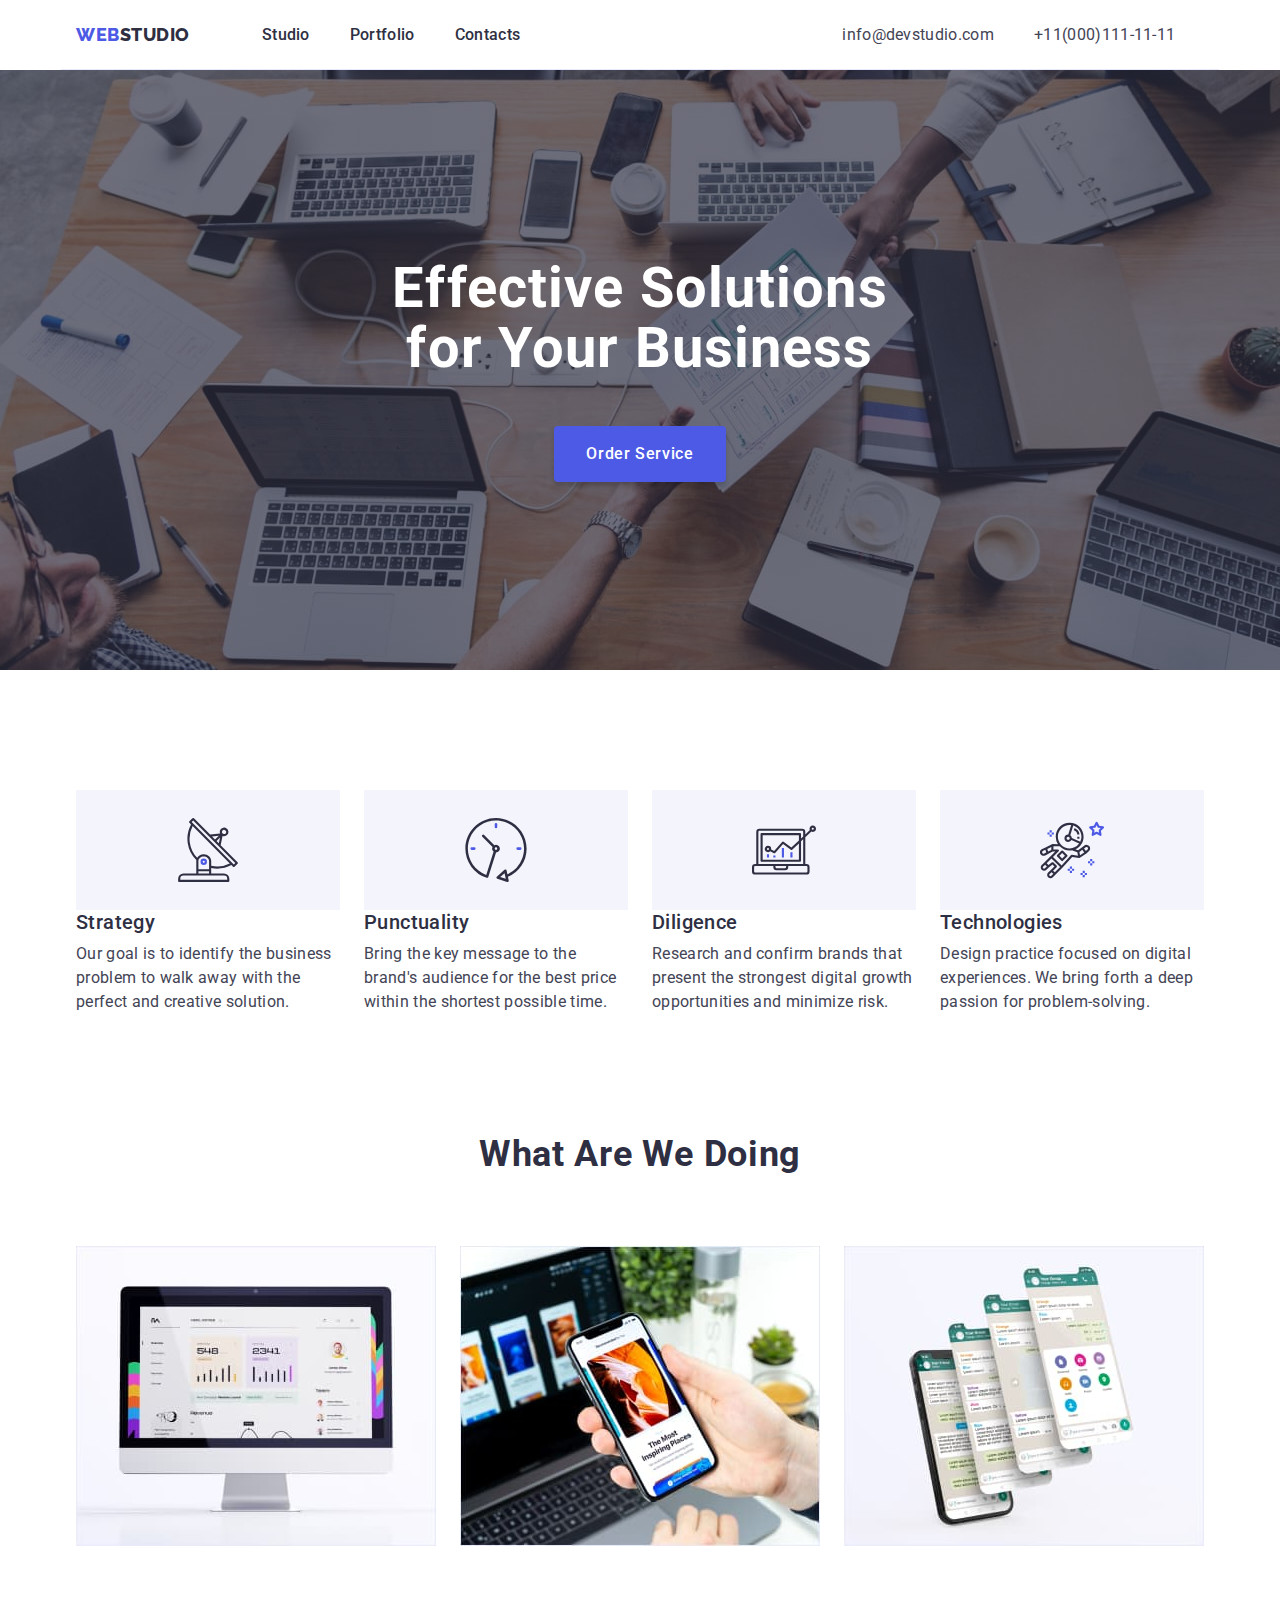
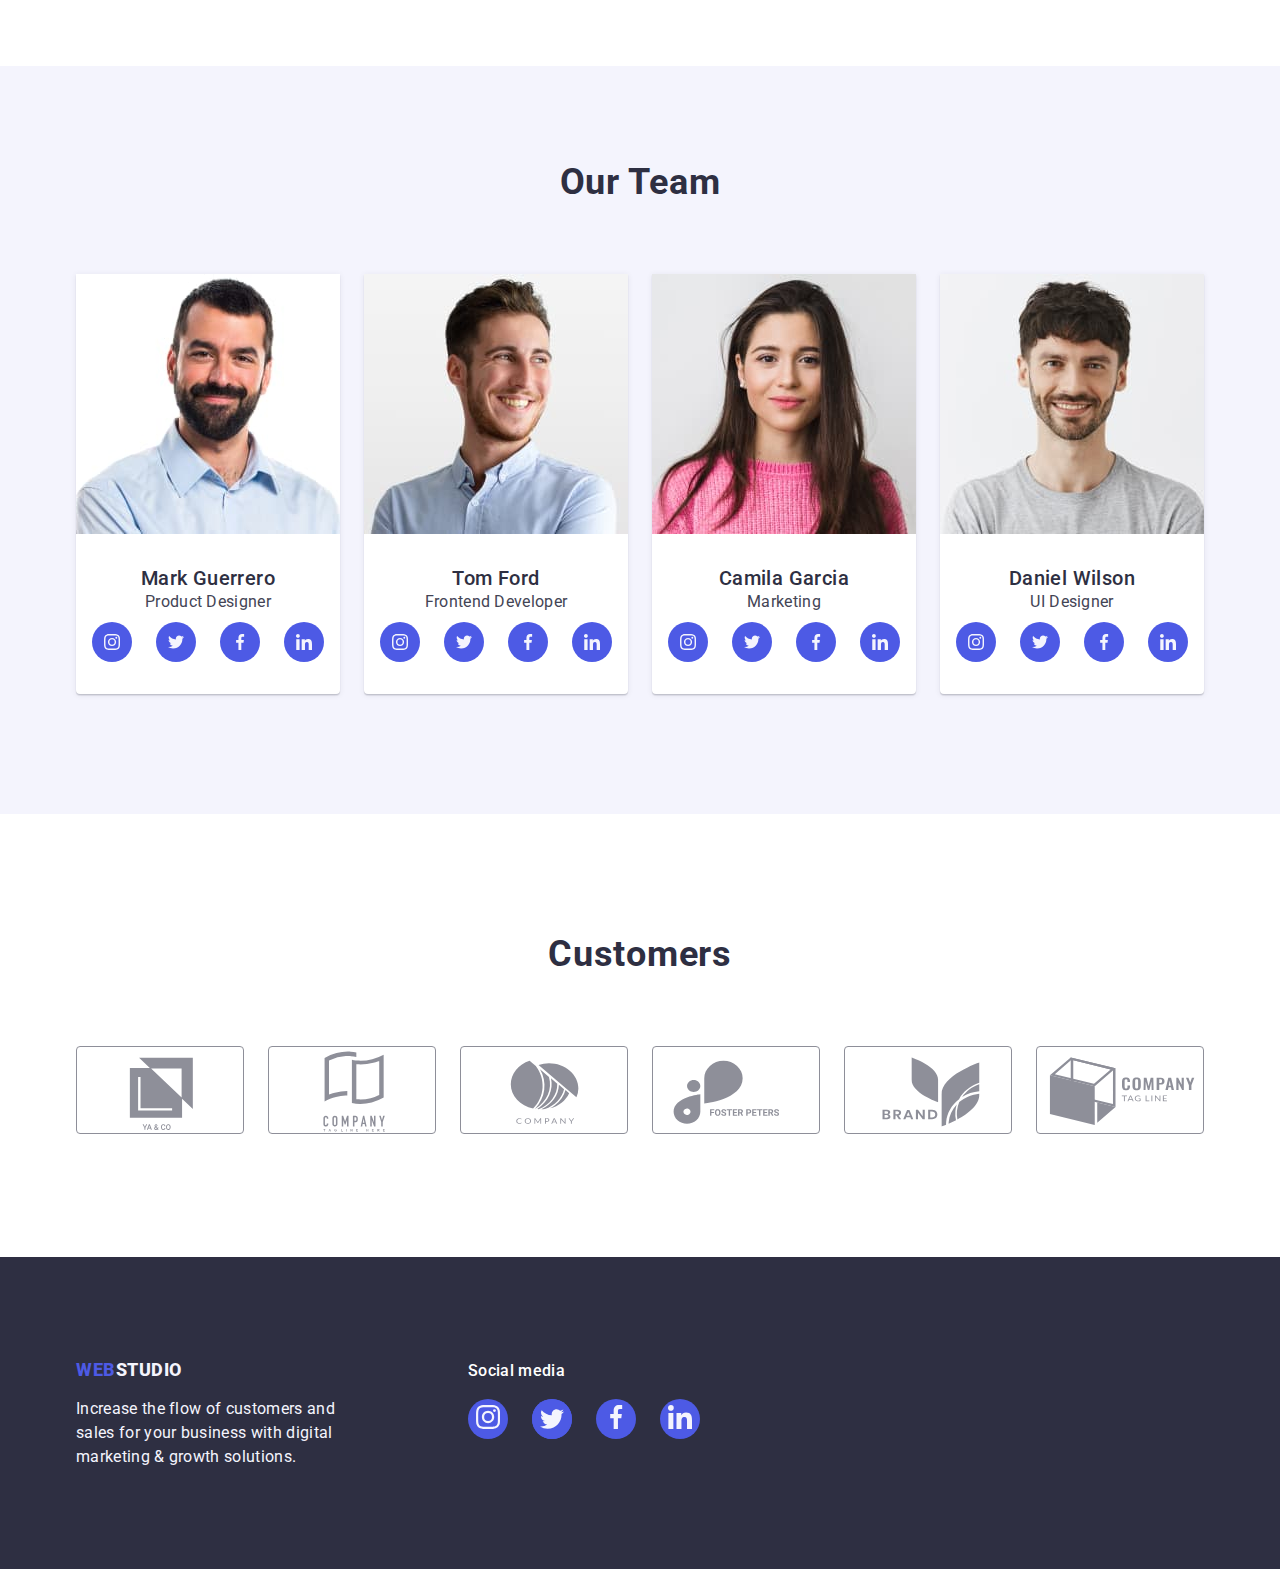
==== commit dac71198: "end fixes" ====
--- a/index.html
+++ b/index.html
@@ -113,9 +113,8 @@
       </div>
      </section>
         <section class="section__what-doing">
-          <div class="conteiner">
-          <div class="title__what-doing">    
-        <h2 class="title__what-doing--position">
+          <div class="conteiner">   
+        <h2 class="title__what-doing">
             What Are We Doing
         </h2>
         <ul class="img__what-doing--position">
@@ -384,8 +383,8 @@
               </div>  
             </li>
             <li class="footer__icon--background">
-              <div class="footer__social--icons">
-                <a href="#">
+              <div>
+                <a href="#" class="footer__icon--background">
                     <svg class="footer__icon">
                         <use href="./images/icons.svg#icon-twitter"></use>
                     </svg>
--- a/styles.css
+++ b/styles.css
@@ -46,7 +46,6 @@
 body {
   font-family: var(--main-font-style);
   background-color: var(--color-white);
-  width: 1440px;
   margin: auto;
 }
 h1,
@@ -237,9 +236,10 @@
   line-height: 40px;
   letter-spacing: 0.72px;
   text-align: center;
+  margin-bottom: 72px;
 }
 .title__what-doing--position {
-  margin-bottom: 72px;
+
 }
 .img-what-doing {
   width: 360px;
@@ -343,7 +343,7 @@
 }
 
 
-/* SECTION CUSTOMERS */ 
+/* SECTION CUSTOMERS */ /* SECTION CUSTOMERS */  /* SECTION CUSTOMERS */ 
 
 .title__customers {
 color: var(--brand-color);
@@ -373,7 +373,7 @@
 border: 1px solid var(--color-ocean);
 }
 
-/* SECTION FOOTER */
+/* SECTION FOOTER */ /* SECTION FOOTER */ /* SECTION FOOTER */
 
 .footer {
   background: var(--brand-color);
@@ -425,11 +425,13 @@
 }
 .footer__icon--position {
   display: flex;
-  gap: 16px;
+  align-items: center;
+  justify-content: center;
+  gap: 24px;
 }
 .footer__icon {
-  width: 16px;
-  height: 16px;
+  width: 24px;
+  height: 24px;
 }
 .footer-media-items:hover {
   background-color: #31d0aa;
@@ -438,8 +440,10 @@
   width: 40px;
   height: 40px;
   border-radius: 50%;
-  padding: 12px;
   background-color: var(--color-iris);
+  display: flex;
+  align-items: center;
+  justify-content: center;
 }
 .footer__icon--background:hover {
   background-color: #31d0aa;
@@ -522,3 +526,8 @@
 
 
 
+.teikony {
+  display: flex;
+  align-items: center;
+  justify-content: center;
+}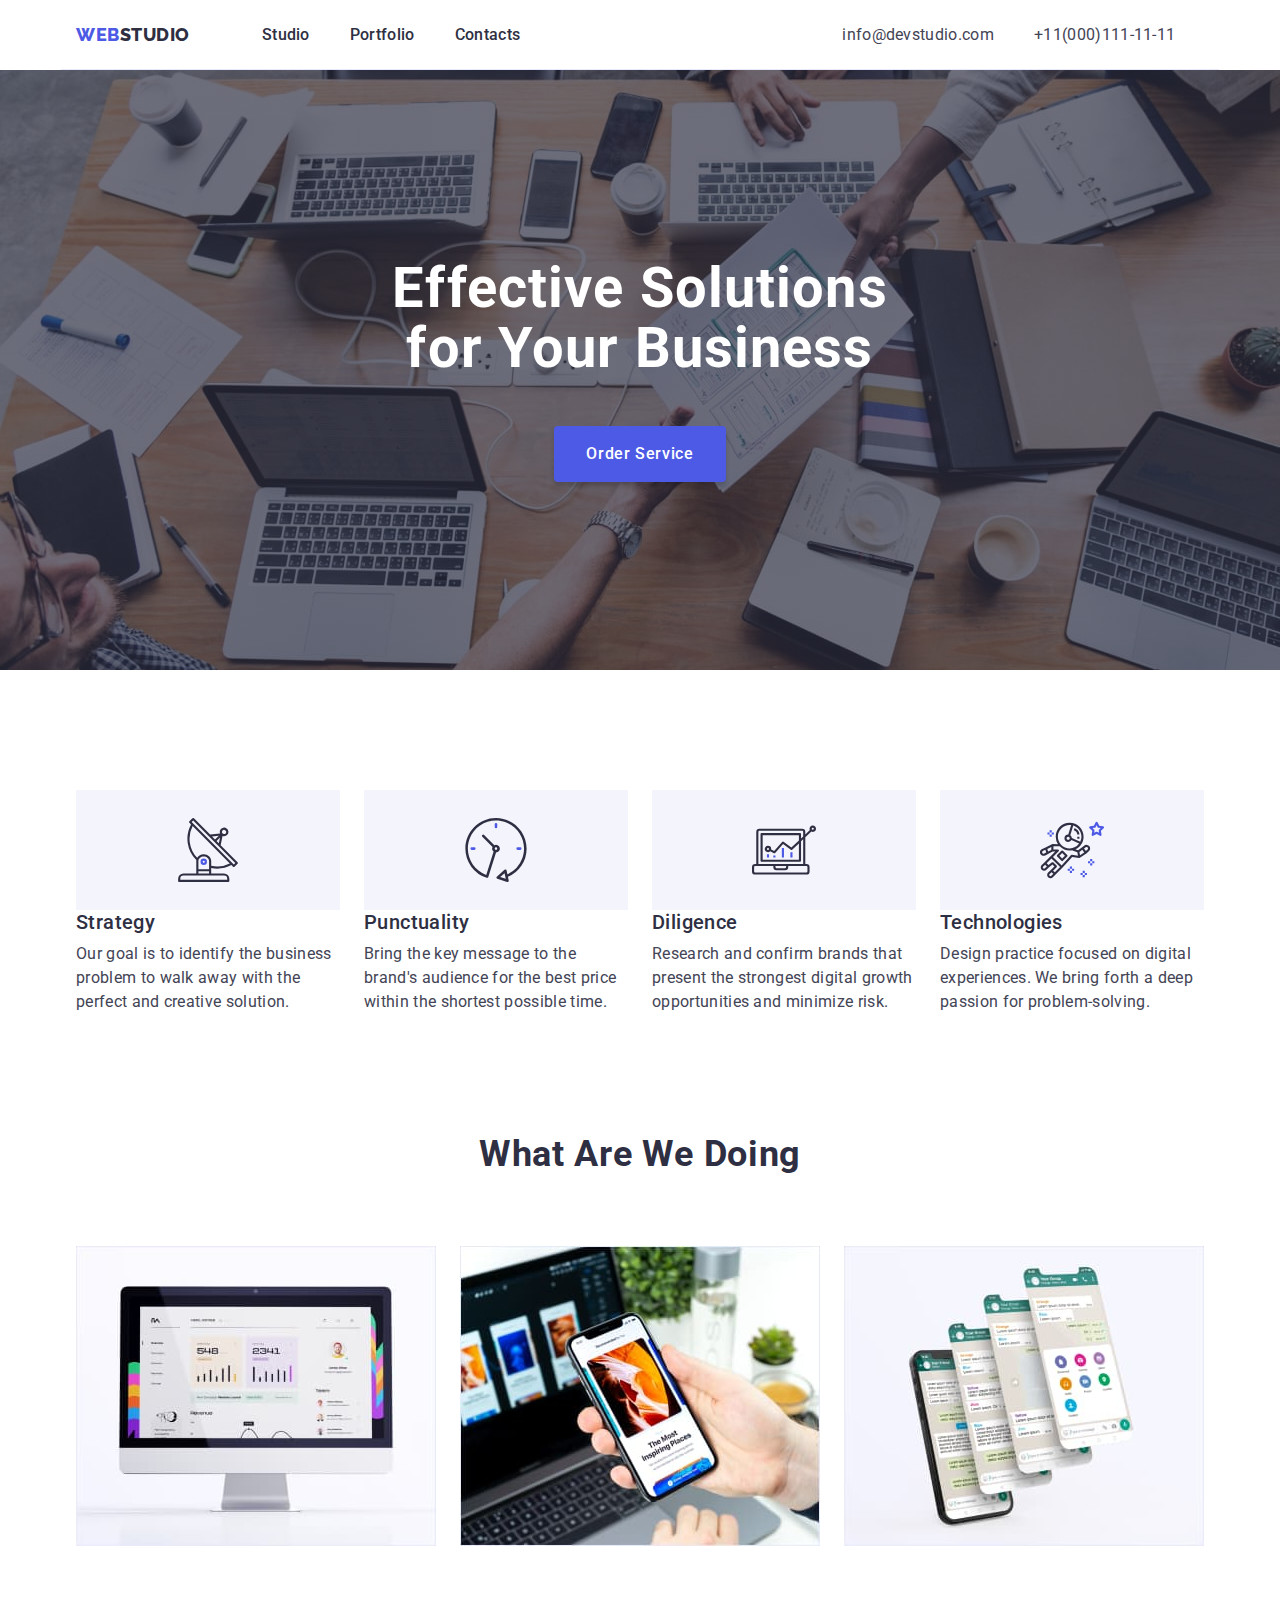
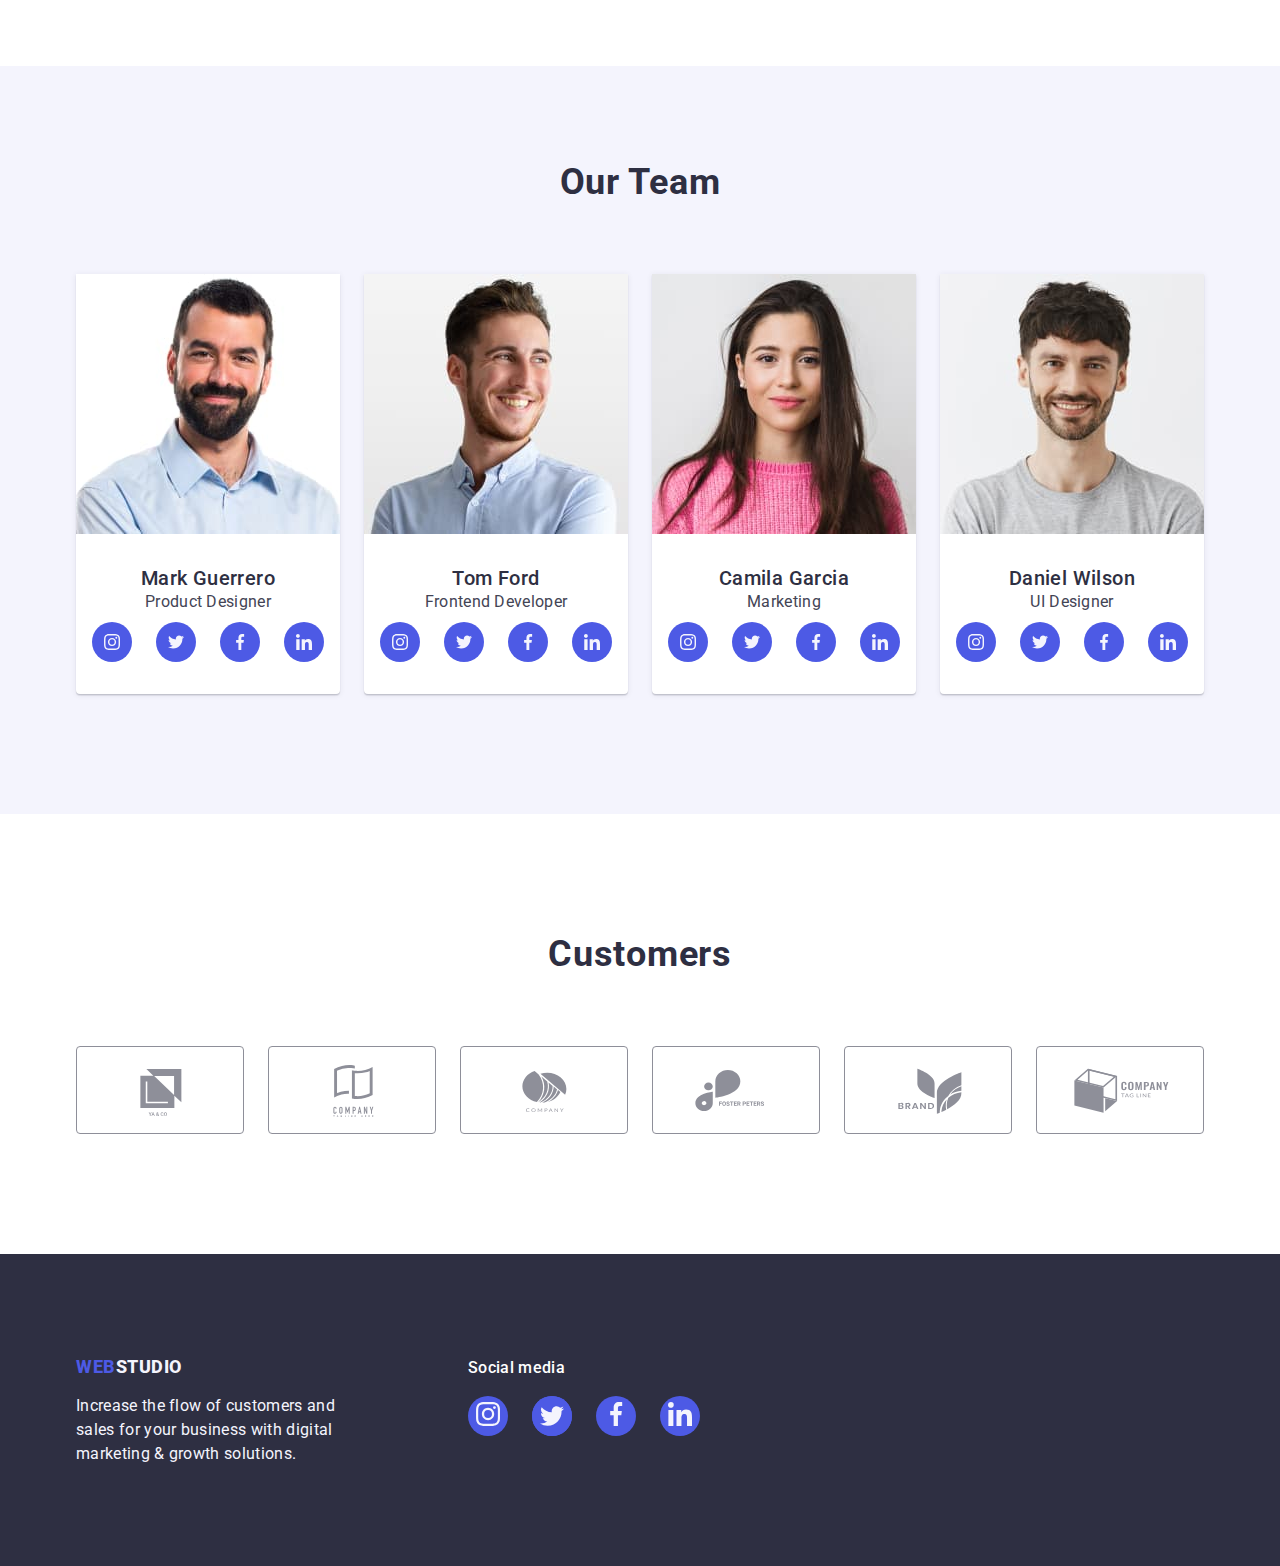
==== commit fff69d45: "update-hw-fix" ====
--- a/index.html
+++ b/index.html
@@ -323,34 +323,57 @@
           </h5>
           <ul class="customers__icon--list">
             <li>
+              <a href="#">
+              <div class="customers__icon--border">
               <svg class="customers__icon">
                 <use href="./images/icons.svg#icon-client-1"></use>
               </svg>
-            </li>
-            <li>
+            </div>
+          </a>
+            </li>
+            <li>
+              <a href="#">
+              <div class="customers__icon--border">
               <svg class="customers__icon">
                 <use href="./images/icons.svg#icon-client-2"></use>
               </svg>
-            </li>
-            <li>
+              </div>
+            </a>
+            </li>
+            <li>
+              <a href="#">
+              <div class="customers__icon--border">
               <svg class="customers__icon">
                 <use href="./images/icons.svg#icon-client-3"></use>
               </svg>
-            </li>
-            <li>
+              </div>
+            </a>
+            </li>
+            <li>
+              <a href="">
+              <div class="customers__icon--border">
               <svg class="customers__icon">
                 <use href="./images/icons.svg#icon-client-4"></use>
               </svg>
-            </li>
-            <li>
+            </a>
+            </li>
+            <li>
+              <a href="#">
+              <div class="customers__icon--border">
               <svg class="customers__icon">
                 <use href="./images/icons.svg#icon-client-5"></use>
               </svg>
-            </li>
-            <li>
+              </div>
+            </a>
+            </li>
+            <li>
+              <a href="#">
+              <div class="customers__icon--border">
               <svg class="customers__icon">
                 <use href="./images/icons.svg#icon-client-6"></use>
               </svg>
+              </div>
+            </a>
             </li>
           </ul>
         </div>
--- a/styles.css
+++ b/styles.css
@@ -360,17 +360,27 @@
   column-gap: 24px;
   margin-bottom: 120px;  
 }
+.customers__icon--border {
+border-radius: 4px;
+border: 1px solid #8e8f99;
+width: 168px;
+height: 88px;
+display: flex;
+justify-content: center;
+align-items: center;
+}
 .customers__icon {
 fill: #8e8f99;
-width: 168px;
-height: 88px;
-border-radius: 4px;
-border: 1px solid #8e8f99;
+width: 104px;
+height: 56px;
+}
+.customers__icon--border:hover,
+:focus {
+border: 1px solid var(--color-ocean);
 }
 .customers__icon:hover,
 :focus {
 fill: var(--color-ocean);
-border: 1px solid var(--color-ocean);
 }
 
 /* SECTION FOOTER */ /* SECTION FOOTER */ /* SECTION FOOTER */
@@ -444,6 +454,7 @@
   display: flex;
   align-items: center;
   justify-content: center;
+  cursor: pointer;
 }
 .footer__icon--background:hover {
   background-color: #31d0aa;
@@ -491,16 +502,18 @@
   max-width: 1128px;
   flex-wrap: wrap;
   display: flex;
-  row-gap: 24px;
+  row-gap: 48px;
   column-gap: 24px;
   margin: 0 auto;
 }
 .portfolio__img {
   width: 360px;
   height: 300px;
+  cursor: pointer;
 }
 .portfolio__description-box {
   width: 360px;
+  cursor: pointer;
 }
 .portfolio__img--title {
   font-size: 20px;
